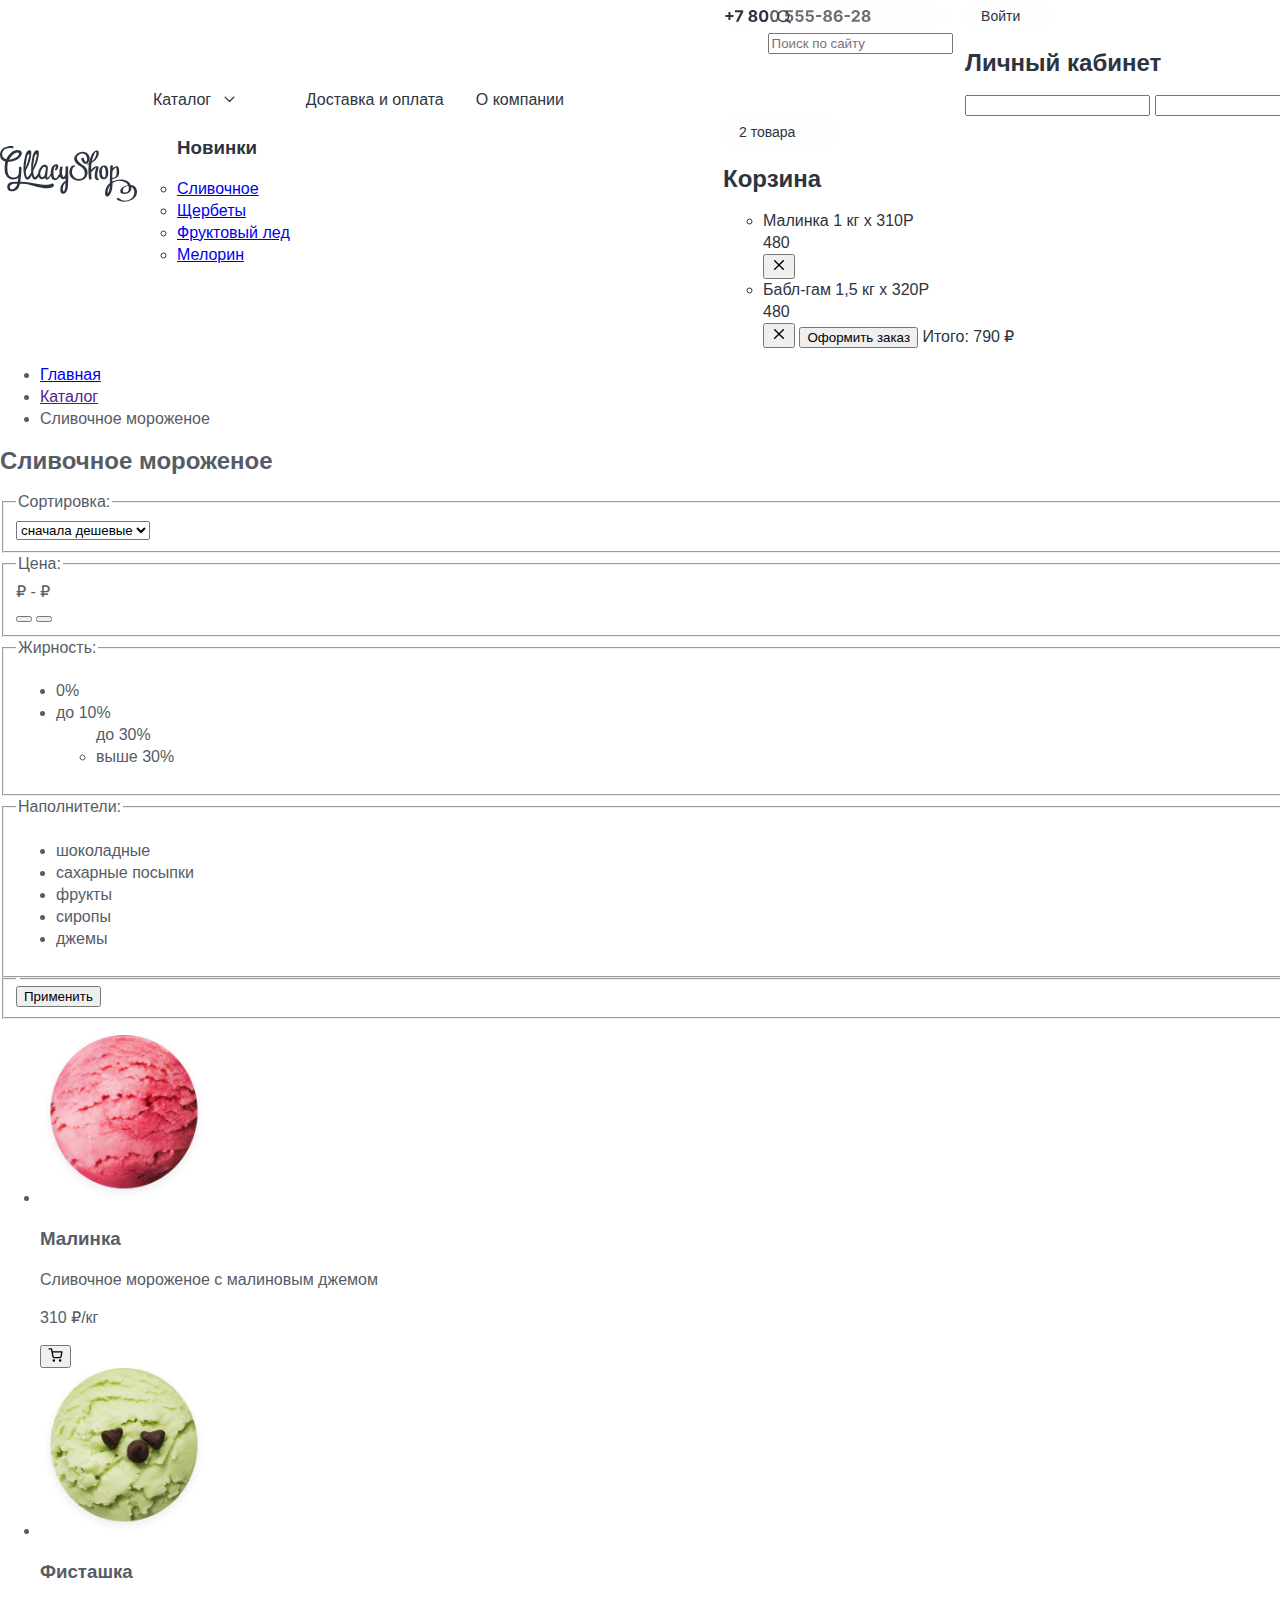
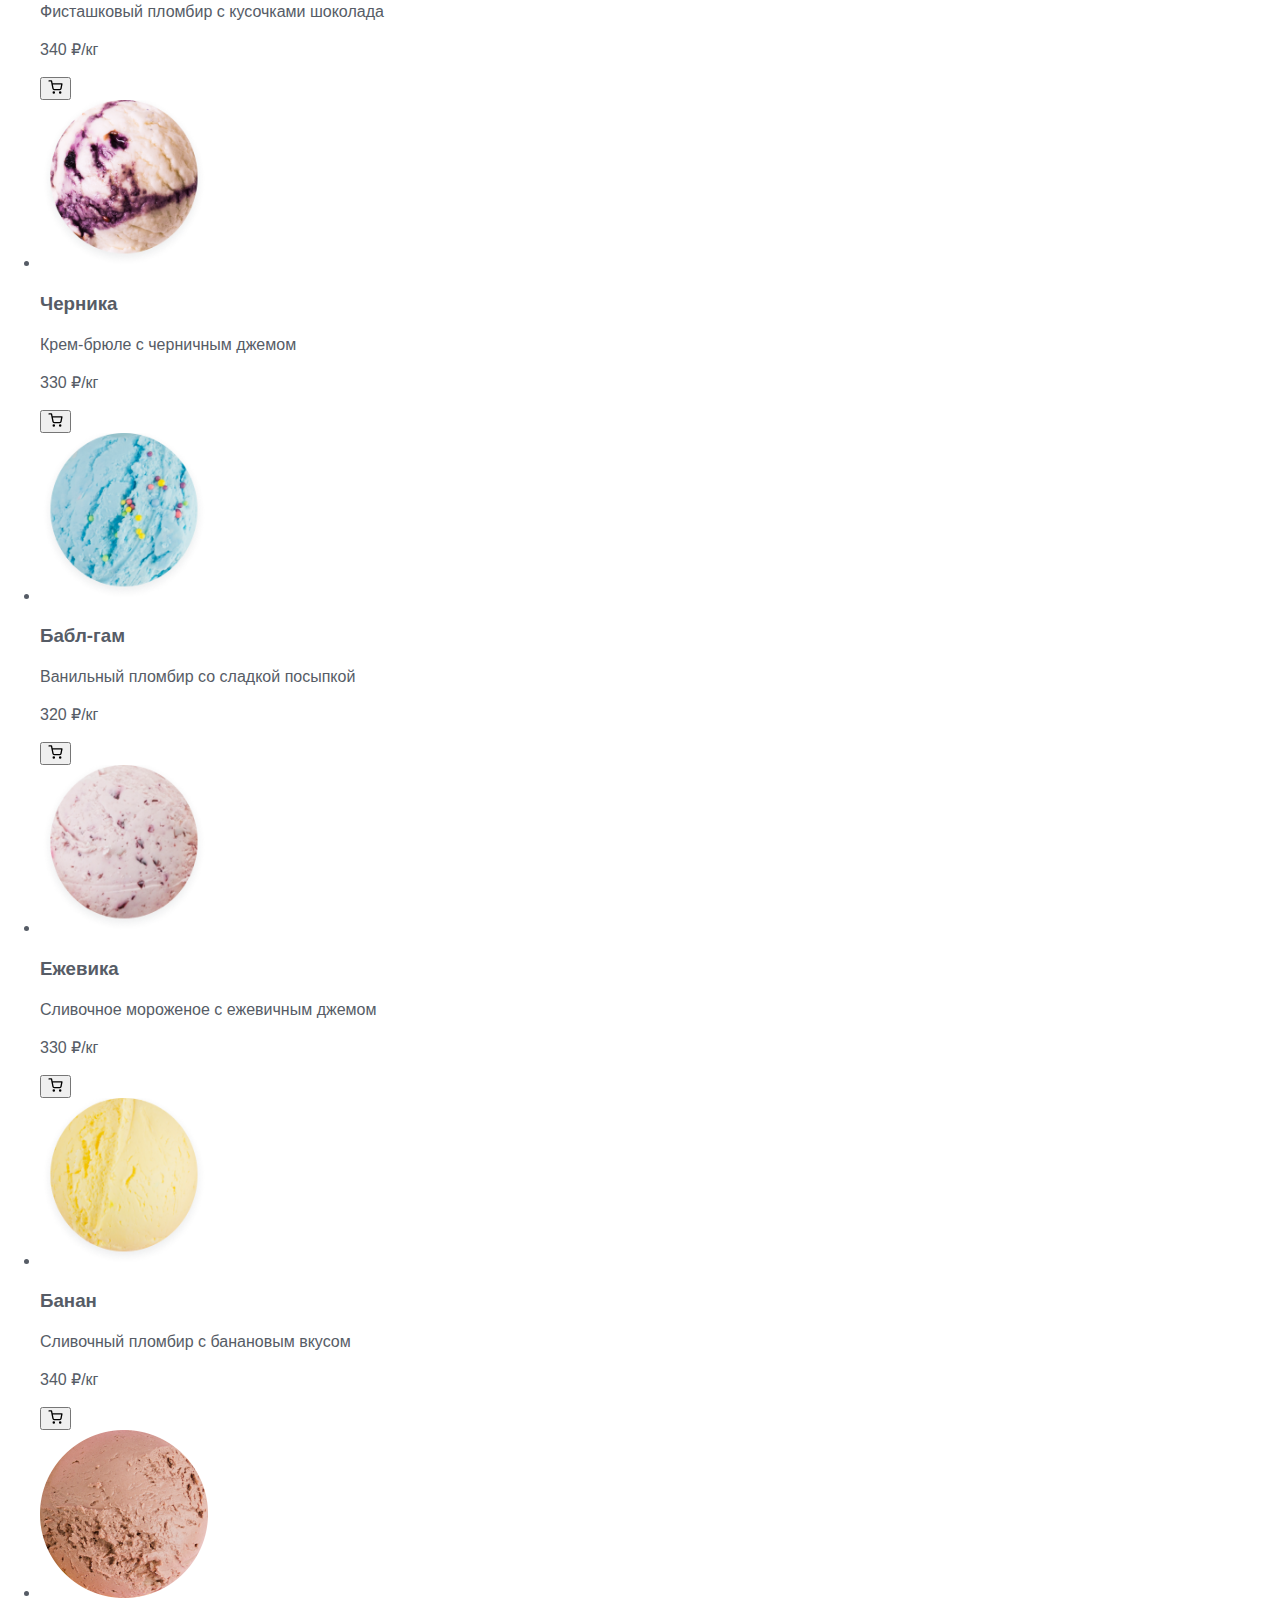
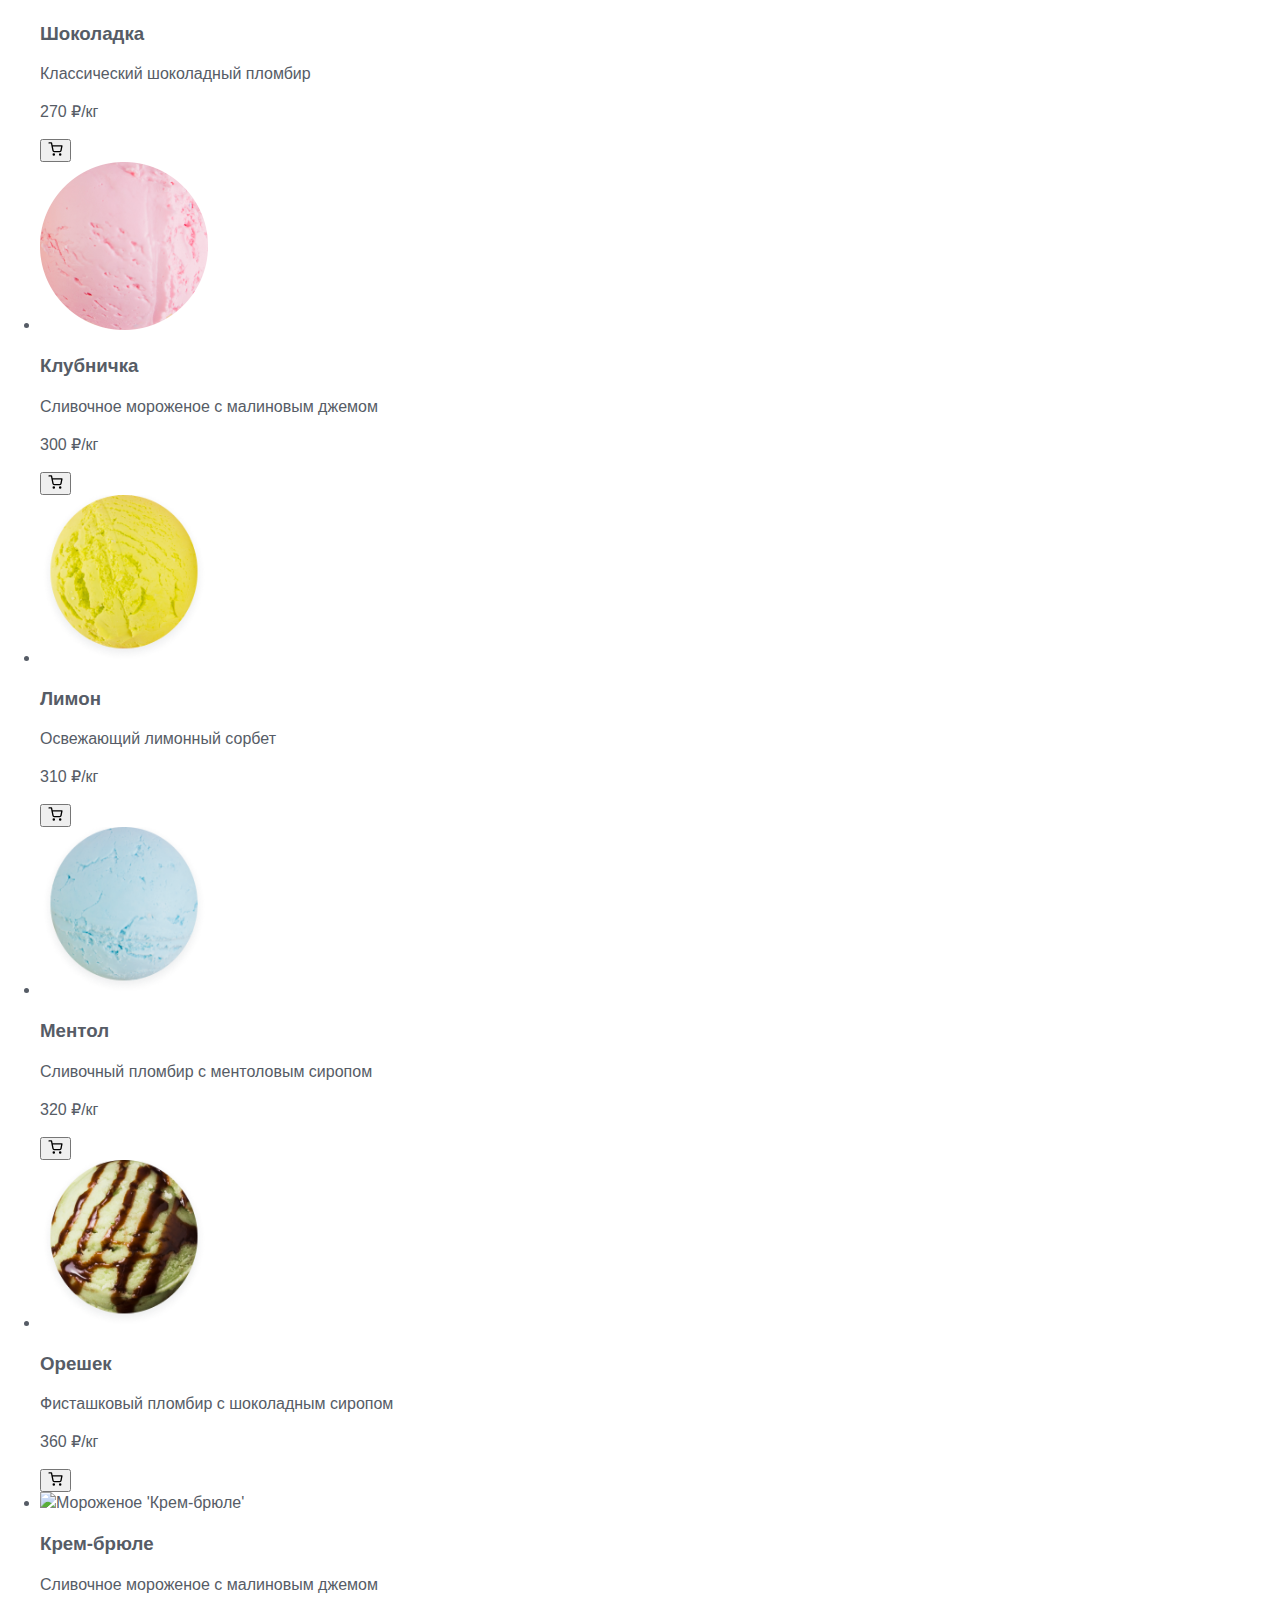
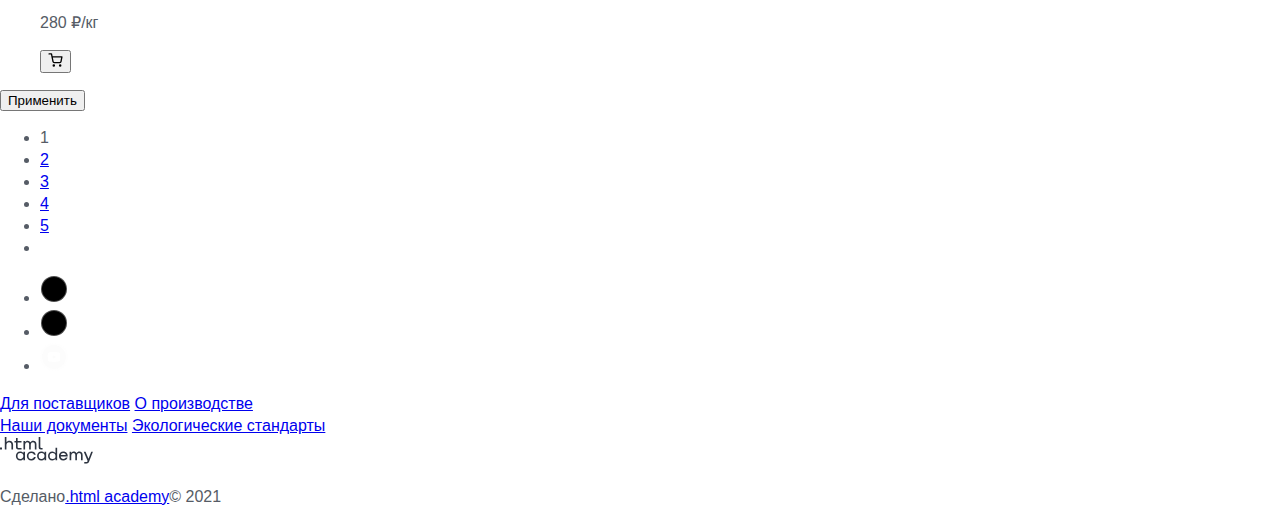
==== catalog.html @ 2a712d5e "добавил разметку" ====
<!DOCTYPE html>
<html lang="ru">
  <head>
    <meta charset="utf-8">
    <link rel="icon"  type="image/png"  sizes="32x32" href="images/favicon.png">
    <link rel="stylesheet" href="styles/styles.css">
    <title>HTML Academy: Глейси. Каталог</title>
  </head>
  <body>
    <!--start-header-->
    <div class="page-container">
      <header class="main-header">
        <a class="navigation-logo"  href="https://htmlacademy.ru">
            <img class="navigation-logotype" src="images/svg/logotype.svg" width="137"  height="56" alt="Логотип компании.">
                    </a>
                    <nav class="navigation">
                        <ul class="navigation-list">
                            <li class="navigation-item"><a class="navigation-link navigation-link-dropdown" href="catalog.html">Каталог</a>
                              <ul class="dropdown-list">
                              <h3 class="dropdown-title">Новинки</h3>
                              <li class="dropdown-item"><a class = "dropdown-first" href="#">Сливочное</a></li>
                              <li class="dropdown-item"><a class = "dropdown-second" href="#">Щербеты</a></li>
                              <li class="dropdown-item"><a class = "dropdown-third" href="#">Фруктовый лед</a></li>
                              <li class="dropdown-item"><a class = "dropdown-forth" href="#">Мелорин</a></li>
                              </ul>
                            </li>
                            <li class="navigation-item"><a class="navigation-link navigation-link-click" href="#">Доставка и оплата</a></li>
                            <li class="navigation-item"><a class="navigation-link navigation-link-click" href="#">О компании</a></li>
                        </ul>
                        <ul class=" navigation-list navigation-user">
                          <li class="navigation-item navigation-item-phone">
                            <a class="navigation-link navigation-link-search" href="#"><span class="visually-hidden">Телефон.</span><svg  class="phone-icon" aria-hidden="true" focusable="false" width="146" height="13" viewBox="0 0 146 13"  xmlns="http://www.w3.org/2000/svg"><path d="M3.42 10.09V2.04h2.03v8.05H3.42Zm-3-3.01V5.05h8.04v2.03H.41Zm10.39 4.78 4.82-9.55v-.08h-5.62v-2h8.17v2.03l-4.83 9.6H10.8Zm17.1.16c-.88 0-1.65-.14-2.34-.43a3.9 3.9 0 0 1-1.6-1.18 2.67 2.67 0 0 1-.57-1.68c0-.49.1-.93.33-1.34a3 3 0 0 1 2.2-1.54v-.08a2.6 2.6 0 0 1-2.1-2.58c0-.6.18-1.14.53-1.6.35-.48.83-.85 1.45-1.12.61-.27 1.32-.4 2.1-.4s1.48.13 2.1.4c.61.27 1.1.65 1.45 1.12.35.47.53 1 .53 1.6a2.6 2.6 0 0 1-2.09 2.58v.08c.47.08.9.25 1.27.52a2.97 2.97 0 0 1 1.26 2.36c0 .63-.2 1.19-.59 1.68-.39.5-.92.9-1.6 1.18-.68.29-1.46.43-2.33.43Zm0-1.81c.39 0 .73-.07 1.02-.21.3-.14.52-.34.68-.6.17-.24.25-.54.25-.87 0-.33-.08-.63-.25-.89-.17-.26-.4-.46-.7-.61-.29-.15-.62-.23-1-.23s-.71.08-1 .23a1.6 1.6 0 0 0-.95 1.5c0 .33.08.63.24.88.16.25.4.45.69.59.3.14.63.21 1.02.21Zm0-5.2c.32 0 .61-.06.87-.2a1.5 1.5 0 0 0 .81-1.36 1.46 1.46 0 0 0-.8-1.34c-.26-.13-.55-.2-.88-.2-.33 0-.62.07-.88.2-.25.13-.45.31-.6.54-.13.23-.2.5-.2.8 0 .3.07.58.21.81.15.24.35.42.6.55.25.14.54.2.87.2Zm10.8 7.1c-.98 0-1.82-.24-2.52-.72a4.55 4.55 0 0 1-1.62-2.07c-.38-.9-.56-2-.56-3.27s.19-2.35.56-3.24c.38-.9.92-1.58 1.62-2.04.7-.47 1.55-.7 2.52-.7s1.8.23 2.51.7c.7.47 1.25 1.15 1.63 2.04.37.9.56 1.97.56 3.24 0 1.28-.2 2.37-.57 3.27-.38.9-.91 1.6-1.61 2.08-.7.47-1.54.71-2.52.71Zm0-2.04c.67 0 1.2-.33 1.6-1a6 6 0 0 0 .59-3.02c0-.88-.1-1.62-.28-2.2a2.84 2.84 0 0 0-.76-1.33c-.32-.3-.7-.44-1.15-.44-.66 0-1.2.33-1.6 1-.39.66-.6 1.65-.6 2.97 0 .9.1 1.64.27 2.24.18.6.44 1.04.77 1.34.33.3.72.44 1.16.44Zm11.01 2.04c-.97 0-1.81-.24-2.52-.72a4.55 4.55 0 0 1-1.62-2.07c-.37-.9-.56-2-.55-3.27 0-1.27.18-2.35.56-3.24.38-.9.92-1.58 1.62-2.04.7-.47 1.54-.7 2.51-.7.98 0 1.81.23 2.52.7.7.47 1.24 1.15 1.62 2.04.38.9.57 1.97.56 3.24 0 1.28-.19 2.37-.56 3.27-.38.9-.92 1.6-1.62 2.08-.7.47-1.54.71-2.52.71Zm0-2.04c.67 0 1.2-.33 1.6-1a6 6 0 0 0 .6-3.02c0-.88-.1-1.62-.28-2.2a2.84 2.84 0 0 0-.76-1.33c-.33-.3-.71-.44-1.16-.44-.66 0-1.19.33-1.59 1-.4.66-.6 1.65-.6 2.97 0 .9.09 1.64.27 2.24.18.6.44 1.04.77 1.34.32.3.71.44 1.15.44Zm14.41 1.95a5 5 0 0 1-2.15-.45c-.62-.3-1.12-.7-1.49-1.22a3.14 3.14 0 0 1-.57-1.78h2.39c.02.45.21.81.56 1.1.36.28.78.42 1.26.42.39 0 .73-.09 1.02-.26.3-.17.54-.42.7-.72.17-.31.26-.67.26-1.07s-.09-.77-.26-1.08c-.17-.31-.41-.55-.71-.73-.3-.17-.65-.26-1.04-.26-.34 0-.68.07-1 .2a1.8 1.8 0 0 0-.74.58l-2.19-.4.55-6.13h7.12v2.01h-5.09l-.3 2.92h.07c.2-.29.51-.53.92-.72.42-.19.88-.28 1.39-.28A3.57 3.57 0 0 1 68.01 6c.31.57.47 1.23.47 1.98a3.85 3.85 0 0 1-2.07 3.52c-.66.34-1.42.52-2.28.52Zm10.31 0a5 5 0 0 1-2.14-.45c-.63-.3-1.13-.7-1.5-1.22a3.14 3.14 0 0 1-.57-1.78h2.39c.03.45.22.81.57 1.1.35.28.77.42 1.25.42.39 0 .73-.09 1.03-.26.3-.17.53-.42.7-.72.17-.31.25-.67.25-1.07s-.09-.77-.26-1.08c-.17-.31-.4-.55-.71-.73-.3-.17-.65-.26-1.04-.26-.34 0-.67.07-1 .2a1.8 1.8 0 0 0-.74.58l-2.19-.4.55-6.13h7.12v2.01h-5.09l-.3 2.92h.07c.2-.29.51-.53.93-.72.4-.19.87-.28 1.38-.28A3.57 3.57 0 0 1 78.32 6c.32.57.47 1.23.47 1.98a3.85 3.85 0 0 1-2.07 3.52c-.66.34-1.41.52-2.28.52Zm10.32 0a5 5 0 0 1-2.15-.45c-.63-.3-1.12-.7-1.5-1.22a3.14 3.14 0 0 1-.56-1.78h2.38c.03.45.22.81.57 1.1.35.28.77.42 1.26.42.38 0 .72-.09 1.02-.26.3-.17.53-.42.7-.72.17-.31.25-.67.25-1.07s-.08-.77-.26-1.08c-.17-.31-.4-.55-.7-.73-.31-.17-.66-.26-1.05-.26-.34 0-.67.07-1 .2a1.8 1.8 0 0 0-.74.58l-2.18-.4.55-6.13h7.11v2.01h-5.08l-.3 2.92h.06c.2-.29.52-.53.93-.72.41-.19.87-.28 1.38-.28A3.57 3.57 0 0 1 88.63 6c.32.57.48 1.23.47 1.98a3.85 3.85 0 0 1-2.07 3.52c-.65.34-1.41.52-2.27.52Zm11.52-6.94V7h-5.3V5.08h5.3Zm6.38 6.94c-.88 0-1.65-.14-2.34-.43a3.9 3.9 0 0 1-1.6-1.18 2.67 2.67 0 0 1-.57-1.68c0-.49.1-.93.33-1.34a3 3 0 0 1 2.2-1.54v-.08a2.6 2.6 0 0 1-2.1-2.58c0-.6.18-1.14.53-1.6.35-.48.83-.85 1.45-1.12.61-.27 1.31-.4 2.1-.4.78 0 1.48.13 2.1.4.61.27 1.1.65 1.45 1.12.35.47.53 1 .53 1.6a2.58 2.58 0 0 1-2.09 2.58v.08c.47.08.9.25 1.27.52a2.97 2.97 0 0 1 1.26 2.36c0 .63-.2 1.19-.59 1.68-.39.5-.92.9-1.6 1.18-.68.29-1.46.43-2.33.43Zm0-1.81c.39 0 .73-.07 1.02-.21.3-.14.52-.34.68-.6.17-.24.25-.54.25-.87 0-.33-.08-.63-.25-.89-.17-.26-.4-.46-.7-.61-.29-.15-.62-.23-1-.23s-.71.08-1 .23a1.6 1.6 0 0 0-.95 1.5c0 .33.08.63.24.88.16.25.4.45.69.59.3.14.63.21 1.02.21Zm0-5.2c.33 0 .62-.06.87-.2a1.5 1.5 0 0 0 .81-1.36 1.45 1.45 0 0 0-.8-1.34c-.26-.13-.55-.2-.88-.2-.33 0-.62.07-.88.2-.25.13-.45.31-.6.54-.13.23-.2.5-.2.8 0 .3.07.58.21.81.15.24.35.42.6.55.25.14.54.2.87.2Zm10.7 7c-.6 0-1.17-.1-1.73-.3a3.94 3.94 0 0 1-1.49-.95 4.65 4.65 0 0 1-1.05-1.77 8.27 8.27 0 0 1-.38-2.69c0-.98.12-1.85.34-2.62.22-.77.54-1.43.95-1.96a4.18 4.18 0 0 1 3.45-1.66c.77 0 1.46.15 2.05.46a3.79 3.79 0 0 1 2.1 2.95h-2.43c-.1-.4-.3-.72-.6-.95a1.8 1.8 0 0 0-1.12-.35 1.9 1.9 0 0 0-1.73.99 5.34 5.34 0 0 0-.6 2.69h.08c.18-.35.41-.64.7-.88.3-.25.65-.44 1.02-.57.39-.13.8-.2 1.22-.2a3.48 3.48 0 0 1 3.1 1.82c.32.57.47 1.21.47 1.94a4 4 0 0 1-.55 2.1c-.36.62-.87 1.1-1.52 1.45-.66.34-1.41.51-2.28.5Zm0-1.92a1.92 1.92 0 0 0 1.71-1.02c.17-.3.26-.66.26-1.04 0-.39-.09-.73-.26-1.04a1.91 1.91 0 0 0-1.7-1 1.95 1.95 0 0 0-1.84 1.25 2.1 2.1 0 0 0 .1 1.82 1.89 1.89 0 0 0 1.72 1.02Zm11.56-5.01V7h-5.3V5.08h5.3Zm1.71 6.78v-1.77l4.14-3.84c.35-.34.65-.65.89-.92s.43-.54.55-.8c.13-.27.19-.55.19-.86 0-.34-.08-.63-.24-.88a1.53 1.53 0 0 0-.63-.57 2 2 0 0 0-.92-.2c-.35 0-.66.06-.93.2-.26.15-.47.36-.61.63a2 2 0 0 0-.22.96h-2.33a3.46 3.46 0 0 1 1.97-3.28c.61-.31 1.33-.47 2.14-.47a5 5 0 0 1 2.18.45c.62.29 1.1.7 1.45 1.21a3.41 3.41 0 0 1 .25 3.09c-.17.42-.47.9-.91 1.42-.44.52-1.06 1.14-1.86 1.87l-1.7 1.67v.08h4.89v2h-8.3Zm14.42.16c-.88 0-1.65-.14-2.34-.43a3.9 3.9 0 0 1-1.6-1.18 2.68 2.68 0 0 1-.57-1.68c0-.49.1-.93.33-1.34a3 3 0 0 1 2.2-1.54v-.08a2.6 2.6 0 0 1-2.1-2.58c0-.6.18-1.14.53-1.6.35-.48.83-.85 1.45-1.12.62-.27 1.32-.4 2.1-.4s1.48.13 2.1.4c.61.27 1.1.65 1.45 1.12.35.47.53 1 .53 1.6a2.6 2.6 0 0 1-2.09 2.58v.08c.47.08.9.25 1.27.52a2.96 2.96 0 0 1 1.26 2.36c0 .63-.2 1.19-.59 1.68-.38.5-.92.9-1.6 1.18-.68.29-1.45.43-2.33.43Zm0-1.81c.39 0 .73-.07 1.02-.21.3-.14.52-.34.68-.6.17-.24.25-.54.25-.87 0-.33-.08-.63-.25-.89-.17-.26-.4-.46-.7-.61-.29-.15-.62-.23-1-.23s-.71.08-1 .23a1.61 1.61 0 0 0-.95 1.5c0 .33.08.63.24.88.16.25.4.45.69.59.3.14.63.21 1.02.21Zm0-5.2c.32 0 .61-.06.87-.2a1.5 1.5 0 0 0 .81-1.36 1.45 1.45 0 0 0-.8-1.34c-.25-.13-.55-.2-.88-.2-.33 0-.62.07-.88.2-.25.13-.45.31-.6.54-.13.23-.2.5-.2.8 0 .3.07.58.21.81.15.24.35.42.6.55.25.14.54.2.87.2Z"/></a>
                        </li>
                            <li class="navigation-item navigation-item-search">
                                <a class="navigation-link navigation-link-search" href="#"><span class="visually-hidden">Поиск.</span><svg  class="search-icon" aria-hidden="true" focusable="false" width="16" height="17" viewBox="0 0 16 17"  xmlns="http://www.w3.org/2000/svg"><path fill-rule="evenodd" clip-rule="evenodd" d="M2.66 8.19a4.67 4.67 0 1 1 9.34 0 4.67 4.67 0 0 1-9.34 0Zm8.42 4.69a6 6 0 1 1 .94-.94l2.45 2.44a.67.67 0 1 1-.94.95l-2.45-2.45Z" fill="#2D3440"/></a>
                                  <form  class="search-form" action="" method="post">
                                  <input  class="search-input" type="search" name="search" placeholder="Поиск по сайту" required>
                                </form>
                            </li>
                            <li class= "navigation-item navigation-item-autorisation">
                                <button class="navigation-link navigation-link-autorisation" type="button">Войти</button>
                                  <div class="autorisation-container autorisation-container-close">
                                    <div class="autorisation">
                                      <h2 class="autorisation-title">Личный кабинет</h2>
                                        <form  class="autorisation-form" action="" method="post">
                                          <input class="e-mail-input" type="text" name="e-mail" required>
                                          <input class="password-input" type="password" name="password" required>
                                          <button class="button button-enter" type="button"></button>
                                          <div class="link-wrapper">
                                          <a  class="forgot-password" href=""></a>
                                          <a  class="registration" href=""></a>
                                        </div>
                                        </form>
                                    </div>
                                  </div>
                            </li>
                            <li class= "navigation-item navigation-item-favourite">
                              <button class="navigation-link navigation-link-favourite" type="button">2   товара</button>
                              <div class="favourite-container favourite-container-close">
                                <h2 class="autorisation-title">Корзина</h2>
                                <ul class="favourite-product-list">
                                <li class="favourite-product-item">
                                  <div class="favourite-product-picture"></div>
                                  <div class="favourite-product-title">
                                    <span class="first-product-title">Малинка</span>
                                        <span class="first-product-price">1 кг x 310Р</span>
                                  </div>
                                  <div class="final-price">480</div>
                                  <button class="modal-close-button">
                                    <span class="visually-hidden">Закрыть.</span><svg class="favourite-product-close"  aria-hidden="true" focusable="false"width="16" height="16" viewBox="0 0 16 16"  xmlns="http://www.w3.org/2000/svg"><path fill-rule="evenodd" clip-rule="evenodd" d="M12.8 4.14a.67.67 0 1 0-.94-.94L8 7.06 4.14 3.2a.67.67 0 1 0-.94.94L7.06 8 3.2 11.86a.67.67 0 1 0 .94.94L8 8.94l3.86 3.86a.67.67 0 1 0 .94-.94L8.94 8l3.86-3.86Z"/></svg>
                                </button>
                              </li>
                                <li class="favourite-product-item">
                                  <div class="favourite-product-picture"></div>
                                  <div class="favourite-product-title">
                                    <span class="first-product-title">Бабл-гам</span>
                                    <span class="first-product-price">1,5 кг x 320Р</span>
                                      </div>
                                    <div class="final-price">480</div>
                                  <button class="modal-close-button" type="button">
                                    <span class="visually-hidden">Закрыть.</span><svg class="favourite-product-close"  aria-hidden="true" focusable="false"  width="16" height="16" viewBox="0 0 16 16"  xmlns="http://www.w3.org/2000/svg"><path fill-rule="evenodd" clip-rule="evenodd" d="M12.8 4.14a.67.67 0 1 0-.94-.94L8 7.06 4.14 3.2a.67.67 0 1 0-.94.94L7.06 8 3.2 11.86a.67.67 0 1 0 .94.94L8 8.94l3.86 3.86a.67.67 0 1 0 .94-.94L8.94 8l3.86-3.86Z"/></svg>
                                </button>
                                <button class="favourite-ordering" type="button">Оформить заказ</button>
                                  <span class ="favourite-total-price">Итого: 790 ₽</span>
                                </li>
                                </ul>
                            </li>
                        </ul>
                    </nav>
                </header>
                <main class="inner-page">
                    <section class="breadcrumbs">
                      <ul class="breadcrumbs-list">
                        <li class="breadcrumbs-item"><a class="main-page-link" href="index.html">Главная</a>
                        </li>
                        <li class="breadcrumbs-item"><a class="main-page-link" href="">Каталог</a>
                        </li>
                        <li class="breadcrumbs-item"><span class="breadcrumbs-current-page" > Сливочное мороженое</span>
                        </li>
                    </ul>
                        <h2 class="breadcrumbs-title">Сливочное мороженое</h2>
                    </section>
                    <section class="filter">
                    <h2 class="visually-hidden">Фильтр. </h2>
                    <form class="catalog-filter" action="https://echo.htmlacademy.ru" method="post">
                      <fieldset class="catalog-sorting-group">
                          <legend class="catalog-sorting-title">Сортировка:</legend>
                            <select  class="price-view"  name="price-view"   aria-label="Сортировка.">
                                <option value="cheap" selected>сначала дешевые</option>
                                <option value="expensive">сначала дорогие</option>
                                <option value="popular">по популярности</option>
                            </select>
                        </fieldset>

                        <fieldset class="catalog-sorting-group">
                          <legend class="catalog-sorting-title">Цена:</legend>
                          <label class="catalog-sorting-label"><span class="range-input"><input  class="visually-hidden" type="number" value="от" name="min-price" value = "100"></span> ₽ -</label>
                          <label class="catalog-sorting-label"><span class="range-input"><input  class="visually-hidden" type="number" value="от" name="max-price" value="500"></span>₽</label>
                          <div class="range-scale">
                                        <div class="range-bar" style="left:8px; width: 206.5px">
                                            <button class="range-toggle toggle-min" type="button"><span class="visually-hidden">Изменить минимальную цену.</span></button>
                                            <button class="range-toggle toggle-max"  type="button"><span class="visually-hidden">Изменить максимальную цену.</span></button>
                                        </div>
                          </div>
                        </fieldset>
                                        <fieldset class="catalog-sorting-group">
                                          <legend class="catalog-sorting-title">Жирность:</legend>
                                          <ul class="catalog-sorting-list">
                                              <li class="catalog-sorting-item">
                                                  <label class="label-radio">
                                                      <input class="visually-hidden control-input" type="radio" name="fat-content"  value="0%" required>
                                                      <span class="control-mark control-mark-radio"></span>
                                                      <span class="control-label">0%</span>
                                                  </label>
                                              </li>
                                              <li class="catalog-sorting-item">
                                                  <label class="label-radio">
                                                      <input class="visually-hidden control-input" type="radio" name="fat-content" value="до 10%"   checked>
                                                      <span class="control-mark control-mark-radio"></span>
                                                      <span class="control-label">до 10%</span>
                                                  </label>
                                              </li>
                                              <ul class="catalog-sorting-item">
                                                  <label class="label-radio">
                                                      <input class="visually-hidden control-input" type="radio" name="fat-content" value="до 30%">
                                                      <span class="control-mark control-mark-radio"></span>
                                                      <span class="control-label">до 30%</span>
                                                  </label>
                                                <li class="catalog-sorting-item">
                                                    <label class="label-radio">
                                                        <input class="visually-hidden control-input" type="radio" name="fat-content" value="выше 30%">
                                                        <span class="control-mark control-mark-radio"></span>
                                                        <span class="control-label">выше 30%</span>
                                                    </label>
                                                </li>
                                              </ul>
                                          </fieldset>
                                          <fieldset class="catalog-sorting-group">
                                        <legend class="catalog-filter-title">Наполнители:</legend>
                                        <ul class="catalog-sorting-list">
                                    <li class="catalog-sorting-item">
                                        <label class="label-checkbox">
                                            <input class="visually-hidden control-input"  type="checkbox" name="chocolate" required checked>
                                            <span class="control-mark"></span>
                                            <span class="control-label">шоколадные</span>
                                        </label>
                                    </li>
                                    <li class="catalog-sorting-item">
                                        <label class="label-checkbox">
                                            <input class="visually-hidden control-input" type="checkbox" name="sugar" required checked>
                                            <span class="control-mark"></span>
                                            <span class="control-label">сахарные посыпки</span>
                                        </label>
                                    </li>
                                    <li class="catalog-sorting-item">
                                        <label class="label-checkbox">
                                            <input class="visually-hidden control-input" type="checkbox" name="fruit" required>
                                            <span class="control-mark"></span>
                                            <span class="control-label">фрукты</span>
                                        </label>
                                        <li class="catalog-sorting-item">
                                          <label class="label-checkbox">
                                              <input class="visually-hidden control-input" type="checkbox" name="syrup" required>
                                              <span class="control-mark"></span>
                                              <span class="control-label">сиропы</span>
                                          </label>
                                          <li class="catalog-sorting-item">
                                            <label class="label-checkbox">
                                                <input class="visually-hidden control-input" type="checkbox" name="jam" required>
                                                <span class="control-mark"></span>
                                                <span class="control-label">джемы</span>
                                            </label>
                                    </li>
                                </ul>
                            </fieldset>
                            <fieldset class= "sorting-button">
                                <legend class="filter-button-title"><span class="visually-hidden"> Применить:</span></legend>
                                <button class="apply" type="submit" name="apply">Применить</button>
                            </fieldset>
                        </form>
                    </section>
                    <section class="catalog-products">
                      <h2 class="visually-hidden">Товары.</h2>
                    <ul class="catalog-products-list">
                        <li class="catalog-products-item" ><img class="product-picture1" src="images/product-picture1.png" width="168" height="168" alt="Мороженое 'Малинка.'" >
                          <h3 class="product-title">Малинка</h3>
                          <p class="product-description">Сливочное мороженое с малиновым джемом</p>
                          <p class="product-price">310 ₽/кг</p>
                          <button class="product-button" type="button"><span class="visually-hidden">Корзина покупок.</span><svg class="product-basket" aria-hidden="true" focusable="false" width="15" height="14" viewBox="0 0 15 14"  xmlns="http://www.w3.org/2000/svg"><path fill-rule="evenodd" clip-rule="evenodd" d="M1.17.25a.67.67 0 1 0 0 1.33h1.77l.47 2.34v.05l.97 4.84a1.83 1.83 0 0 0 1.82 1.46h5.62a1.83 1.83 0 0 0 1.82-1.46V8.8l.93-4.86a.67.67 0 0 0-.66-.8h-9.3L4.14.8a.67.67 0 0 0-.66-.54H1.17Zm4.52 8.3-.81-4.07h8.23l-.78 4.07a.5.5 0 0 1-.49.4H6.18a.5.5 0 0 1-.49-.4ZM4.56 12.5a1.25 1.25 0 1 1 2.49 0 1.25 1.25 0 0 1-2.5 0Zm6.37 0a1.25 1.25 0 1 1 2.5 0 1.25 1.25 0 0 1-2.5 0Z" /></svg></button>
                                  </li>
                        <li class="catalog-products-item"><img class="product-picture2" src="images/product-picture2.png" width="168" height="168" alt="Мороженое 'Фисташка.'">
                          <h3 class="product-title">Фисташка</h3>
                          <p class="product-description">Фисташковый пломбир с кусочками шоколада</p>
                          <p class="product-price">340 ₽/кг</p>
                          <button class="product-button" type="button"><span class="visually-hidden">Корзина покупок.</span><svg class="product-basket" aria-hidden="true" focusable="false" width="15" height="14" viewBox="0 0 15 14"  xmlns="http://www.w3.org/2000/svg"><path fill-rule="evenodd" clip-rule="evenodd" d="M1.17.25a.67.67 0 1 0 0 1.33h1.77l.47 2.34v.05l.97 4.84a1.83 1.83 0 0 0 1.82 1.46h5.62a1.83 1.83 0 0 0 1.82-1.46V8.8l.93-4.86a.67.67 0 0 0-.66-.8h-9.3L4.14.8a.67.67 0 0 0-.66-.54H1.17Zm4.52 8.3-.81-4.07h8.23l-.78 4.07a.5.5 0 0 1-.49.4H6.18a.5.5 0 0 1-.49-.4ZM4.56 12.5a1.25 1.25 0 1 1 2.49 0 1.25 1.25 0 0 1-2.5 0Zm6.37 0a1.25 1.25 0 1 1 2.5 0 1.25 1.25 0 0 1-2.5 0Z" /></svg></button>
                                  </li>
                        <li class="catalog-products-item"><img   class="product-picture3" src="images/product-picture3.png" width="168" height="168" alt="Мороженое 'Черника.'">
                          <h3 class="product-title">Черника</h3>
                          <p class="product-description">Крем-брюле
                            с черничным джемом</p>
                          <p class="product-price">330 ₽/кг</p>
                          <button class="product-button" type="button"><span class="visually-hidden">Корзина покупок.</span><svg class="product-basket" aria-hidden="true" focusable="false" width="15" height="14" viewBox="0 0 15 14"  xmlns="http://www.w3.org/2000/svg"><path fill-rule="evenodd" clip-rule="evenodd" d="M1.17.25a.67.67 0 1 0 0 1.33h1.77l.47 2.34v.05l.97 4.84a1.83 1.83 0 0 0 1.82 1.46h5.62a1.83 1.83 0 0 0 1.82-1.46V8.8l.93-4.86a.67.67 0 0 0-.66-.8h-9.3L4.14.8a.67.67 0 0 0-.66-.54H1.17Zm4.52 8.3-.81-4.07h8.23l-.78 4.07a.5.5 0 0 1-.49.4H6.18a.5.5 0 0 1-.49-.4ZM4.56 12.5a1.25 1.25 0 1 1 2.49 0 1.25 1.25 0 0 1-2.5 0Zm6.37 0a1.25 1.25 0 1 1 2.5 0 1.25 1.25 0 0 1-2.5 0Z" /></svg></button>
                                  </li>
                        <li class="catalog-products-item"><img class="product-picture4" src="images/product-picture4.png" width="168" height="168" alt="Мороженое 'Бабл-гам.'" >
                          <h3 class="product-title">Бабл-гам</h3>
                          <p class="product-description">Ванильный пломбир
                            со сладкой посыпкой</p>
                          <p class="product-price">320 ₽/кг</p>
                          <button class="product-button" type="button"><span class="visually-hidden">Корзина покупок.</span><svg class="product-basket" aria-hidden="true" focusable="false" width="15" height="14" viewBox="0 0 15 14"  xmlns="http://www.w3.org/2000/svg"><path fill-rule="evenodd" clip-rule="evenodd" d="M1.17.25a.67.67 0 1 0 0 1.33h1.77l.47 2.34v.05l.97 4.84a1.83 1.83 0 0 0 1.82 1.46h5.62a1.83 1.83 0 0 0 1.82-1.46V8.8l.93-4.86a.67.67 0 0 0-.66-.8h-9.3L4.14.8a.67.67 0 0 0-.66-.54H1.17Zm4.52 8.3-.81-4.07h8.23l-.78 4.07a.5.5 0 0 1-.49.4H6.18a.5.5 0 0 1-.49-.4ZM4.56 12.5a1.25 1.25 0 1 1 2.49 0 1.25 1.25 0 0 1-2.5 0Zm6.37 0a1.25 1.25 0 1 1 2.5 0 1.25 1.25 0 0 1-2.5 0Z" /></svg></button>
                              </li>
                              <li class="catalog-products-item"><img class="product-picture5" src="images/product-picture5.png" width="168" height="168" alt="Мороженое 'Ежевика'" >
                                <h3 class="product-title">Ежевика</h3>
                                <p class="product-description">Сливочное мороженое с ежевичным джемом</p>
                                <p class="product-price">330 ₽/кг</p>
                                <button class="product-button" type="button"><span class="visually-hidden">Корзина покупок.</span><svg class="product-basket" aria-hidden="true" focusable="false" width="15" height="14" viewBox="0 0 15 14"  xmlns="http://www.w3.org/2000/svg"><path fill-rule="evenodd" clip-rule="evenodd" d="M1.17.25a.67.67 0 1 0 0 1.33h1.77l.47 2.34v.05l.97 4.84a1.83 1.83 0 0 0 1.82 1.46h5.62a1.83 1.83 0 0 0 1.82-1.46V8.8l.93-4.86a.67.67 0 0 0-.66-.8h-9.3L4.14.8a.67.67 0 0 0-.66-.54H1.17Zm4.52 8.3-.81-4.07h8.23l-.78 4.07a.5.5 0 0 1-.49.4H6.18a.5.5 0 0 1-.49-.4ZM4.56 12.5a1.25 1.25 0 1 1 2.49 0 1.25 1.25 0 0 1-2.5 0Zm6.37 0a1.25 1.25 0 1 1 2.5 0 1.25 1.25 0 0 1-2.5 0Z" /></svg></button>
                                    </li>
                          <li class="catalog-products-item"><img class="product-picture6" src="images/product-picture6.png" width="168" height="168" alt="Мороженое 'Банан'" >
                                      <h3 class="product-title">Банан</h3>
                                      <p class="product-description">Сливочный пломбир
                                        с банановым вкусом</p>
                                      <p class="product-price">340 ₽/кг</p>
                                      <button class="product-button" type="button"><span class="visually-hidden">Корзина покупок.</span><svg class="product-basket" aria-hidden="true" focusable="false" width="15" height="14" viewBox="0 0 15 14"  xmlns="http://www.w3.org/2000/svg"><path fill-rule="evenodd" clip-rule="evenodd" d="M1.17.25a.67.67 0 1 0 0 1.33h1.77l.47 2.34v.05l.97 4.84a1.83 1.83 0 0 0 1.82 1.46h5.62a1.83 1.83 0 0 0 1.82-1.46V8.8l.93-4.86a.67.67 0 0 0-.66-.8h-9.3L4.14.8a.67.67 0 0 0-.66-.54H1.17Zm4.52 8.3-.81-4.07h8.23l-.78 4.07a.5.5 0 0 1-.49.4H6.18a.5.5 0 0 1-.49-.4ZM4.56 12.5a1.25 1.25 0 1 1 2.49 0 1.25 1.25 0 0 1-2.5 0Zm6.37 0a1.25 1.25 0 1 1 2.5 0 1.25 1.25 0 0 1-2.5 0Z" /></svg></button>
                                          </li>
                                                <li class="catalog-products-item"><img class="product-picture7" src="images/product-picture7.png" width="168" height="168" alt="Мороженое 'Шоколадка'" >
                                                  <h3 class="product-title">Шоколадка</h3>
                                                  <p class="product-description">Классический шоколадный пломбир</p>
                                                  <p class="product-price">270 ₽/кг</p>
                                                  <button class="product-button" type="button"><span class="visually-hidden">Корзина покупок.</span><svg class="product-basket" aria-hidden="true" focusable="false" width="15" height="14" viewBox="0 0 15 14"  xmlns="http://www.w3.org/2000/svg"><path fill-rule="evenodd" clip-rule="evenodd" d="M1.17.25a.67.67 0 1 0 0 1.33h1.77l.47 2.34v.05l.97 4.84a1.83 1.83 0 0 0 1.82 1.46h5.62a1.83 1.83 0 0 0 1.82-1.46V8.8l.93-4.86a.67.67 0 0 0-.66-.8h-9.3L4.14.8a.67.67 0 0 0-.66-.54H1.17Zm4.52 8.3-.81-4.07h8.23l-.78 4.07a.5.5 0 0 1-.49.4H6.18a.5.5 0 0 1-.49-.4ZM4.56 12.5a1.25 1.25 0 1 1 2.49 0 1.25 1.25 0 0 1-2.5 0Zm6.37 0a1.25 1.25 0 1 1 2.5 0 1.25 1.25 0 0 1-2.5 0Z" /></svg></button>
                                                      </li>
                                                      <li class="catalog-products-item"><img class="product-picture8" src="images/product-picture8.png" width="168" height="168" alt="Мороженое 'Клубничка'" >
                                                        <h3 class="product-title">Клубничка</h3>
                                                        <p class="product-description">Сливочное мороженое с малиновым джемом</p>
                                                        <p class="product-price">300 ₽/кг</p>
                                                        <button class="product-button" type="button"><span class="visually-hidden">Корзина покупок.</span><svg class="product-basket" aria-hidden="true" focusable="false" width="15" height="14" viewBox="0 0 15 14"  xmlns="http://www.w3.org/2000/svg"><path fill-rule="evenodd" clip-rule="evenodd" d="M1.17.25a.67.67 0 1 0 0 1.33h1.77l.47 2.34v.05l.97 4.84a1.83 1.83 0 0 0 1.82 1.46h5.62a1.83 1.83 0 0 0 1.82-1.46V8.8l.93-4.86a.67.67 0 0 0-.66-.8h-9.3L4.14.8a.67.67 0 0 0-.66-.54H1.17Zm4.52 8.3-.81-4.07h8.23l-.78 4.07a.5.5 0 0 1-.49.4H6.18a.5.5 0 0 1-.49-.4ZM4.56 12.5a1.25 1.25 0 1 1 2.49 0 1.25 1.25 0 0 1-2.5 0Zm6.37 0a1.25 1.25 0 1 1 2.5 0 1.25 1.25 0 0 1-2.5 0Z" /></svg></button>
                                                            </li>
            <li class="catalog-products-item"><img class="product-picture9" src="images/product-picture9.png" width="168" height="168" alt="Мороженое 'Лимон'" >
                                                              <h3 class="product-title">Лимон</h3>
                                                              <p class="product-description">Освежающий лимонный сорбет</p>
                                                              <p class="product-price">310 ₽/кг</p>
                                                              <button class="product-button" type="button"><span class="visually-hidden">Корзина покупок.</span><svg class="product-basket" aria-hidden="true" focusable="false" width="15" height="14" viewBox="0 0 15 14"  xmlns="http://www.w3.org/2000/svg"><path fill-rule="evenodd" clip-rule="evenodd" d="M1.17.25a.67.67 0 1 0 0 1.33h1.77l.47 2.34v.05l.97 4.84a1.83 1.83 0 0 0 1.82 1.46h5.62a1.83 1.83 0 0 0 1.82-1.46V8.8l.93-4.86a.67.67 0 0 0-.66-.8h-9.3L4.14.8a.67.67 0 0 0-.66-.54H1.17Zm4.52 8.3-.81-4.07h8.23l-.78 4.07a.5.5 0 0 1-.49.4H6.18a.5.5 0 0 1-.49-.4ZM4.56 12.5a1.25 1.25 0 1 1 2.49 0 1.25 1.25 0 0 1-2.5 0Zm6.37 0a1.25 1.25 0 1 1 2.5 0 1.25 1.25 0 0 1-2.5 0Z" /></svg></button>
                                                                  </li>

                                                                  <li class="catalog-products-item"><img class="product-picture10" src="images/product-picture10.png" width="168" height="168" alt="Мороженое 'Ментол'" >
                                                                    <h3 class="product-title">Ментол</h3>
                                                                    <p class="product-description">Сливочный пломбир
                                                                      с ментоловым сиропом</p>
                                                                    <p class="product-price">320 ₽/кг</p>
                                                                    <button class="product-button" type="button"><span class="visually-hidden">Корзина покупок.</span><svg class="product-basket" aria-hidden="true" focusable="false" width="15" height="14" viewBox="0 0 15 14"  xmlns="http://www.w3.org/2000/svg"><path fill-rule="evenodd" clip-rule="evenodd" d="M1.17.25a.67.67 0 1 0 0 1.33h1.77l.47 2.34v.05l.97 4.84a1.83 1.83 0 0 0 1.82 1.46h5.62a1.83 1.83 0 0 0 1.82-1.46V8.8l.93-4.86a.67.67 0 0 0-.66-.8h-9.3L4.14.8a.67.67 0 0 0-.66-.54H1.17Zm4.52 8.3-.81-4.07h8.23l-.78 4.07a.5.5 0 0 1-.49.4H6.18a.5.5 0 0 1-.49-.4ZM4.56 12.5a1.25 1.25 0 1 1 2.49 0 1.25 1.25 0 0 1-2.5 0Zm6.37 0a1.25 1.25 0 1 1 2.5 0 1.25 1.25 0 0 1-2.5 0Z" /></svg></button>
                                                                        </li>

                                                                              <li class="catalog-products-item"><img class="product-picture11" src="images/product-picture11.png" width="168" height="168" alt="Мороженое 'Орешек'" >
                                                                                <h3 class="product-title">Орешек</h3>
                                                                                <p class="product-description">Фисташковый пломбир с шоколадным сиропом</p>
                                                                                <p class="product-price">360 ₽/кг</p>
                                                                                <button class="product-button" type="button"><span class="visually-hidden">Корзина покупок.</span><svg class="product-basket" aria-hidden="true" focusable="false" width="15" height="14" viewBox="0 0 15 14"  xmlns="http://www.w3.org/2000/svg"><path fill-rule="evenodd" clip-rule="evenodd" d="M1.17.25a.67.67 0 1 0 0 1.33h1.77l.47 2.34v.05l.97 4.84a1.83 1.83 0 0 0 1.82 1.46h5.62a1.83 1.83 0 0 0 1.82-1.46V8.8l.93-4.86a.67.67 0 0 0-.66-.8h-9.3L4.14.8a.67.67 0 0 0-.66-.54H1.17Zm4.52 8.3-.81-4.07h8.23l-.78 4.07a.5.5 0 0 1-.49.4H6.18a.5.5 0 0 1-.49-.4ZM4.56 12.5a1.25 1.25 0 1 1 2.49 0 1.25 1.25 0 0 1-2.5 0Zm6.37 0a1.25 1.25 0 1 1 2.5 0 1.25 1.25 0 0 1-2.5 0Z" /></svg></button>
                                                                                    </li>
                                                                                    <li class="catalog-products-item"><img class="product-picture12" src="images/product-picture1
                                                                                      12.png" width="168" height="168" alt="Мороженое 'Крем-брюле'" >
                                                                                      <h3 class="product-title">Крем-брюле</h3>
                                                                                      <p class="product-description">Сливочное мороженое с малиновым джемом</p>
                                                                                      <p class="product-price">280 ₽/кг</p>
                                                                                      <button class="product-button" type="button"><span class="visually-hidden">Корзина покупок.</span><svg class="product-basket" aria-hidden="true" focusable="false" width="15" height="14" viewBox="0 0 15 14"  xmlns="http://www.w3.org/2000/svg"><path fill-rule="evenodd" clip-rule="evenodd" d="M1.17.25a.67.67 0 1 0 0 1.33h1.77l.47 2.34v.05l.97 4.84a1.83 1.83 0 0 0 1.82 1.46h5.62a1.83 1.83 0 0 0 1.82-1.46V8.8l.93-4.86a.67.67 0 0 0-.66-.8h-9.3L4.14.8a.67.67 0 0 0-.66-.54H1.17Zm4.52 8.3-.81-4.07h8.23l-.78 4.07a.5.5 0 0 1-.49.4H6.18a.5.5 0 0 1-.49-.4ZM4.56 12.5a1.25 1.25 0 1 1 2.49 0 1.25 1.25 0 0 1-2.5 0Zm6.37 0a1.25 1.25 0 1 1 2.5 0 1.25 1.25 0 0 1-2.5 0Z" /></svg></button>
                                                                                          </li>
</ul>
                    </section>
    <section class="pagination">
      <h2 class="visually-hidden">Пагинация.</h2>
      <div class="show-more">
  <form class="catalog-pagination" action="https://echo.htmlacademy.ru" method="post">
  <button class="apply-pagination" type="submit" name="apply-pagination">Применить</button>
</div>
                    <div class="pagination">
                        <ul class="pagination-list">
                            <li class="pagination-item first-page"><span class="pagination-link current-page" aria-current="page">1</span></li>
                            <li class="pagination-item next-page"><a  class="pagination-link link" href="#">2</a></li>
                            <li class="pagination-item next-page"><a class="pagination-link link"  href="#">3</a></li>
                            <li class="pagination-item next-page"><a  class="pagination-link link" href="#">4</a></li>
                            <li class="pagination-item next-page"><a    class="pagination-link link" href="#">5</a></li>
                            <li class="pagination-item"><a  class="pagination-link pagination-next list-pages" href="#"><span class="visually-hidden">Следующая страница. </span></a></li>
                        </ul>
                      </div>
                    </section>
                    <footer class="footer">
                      <section class="about-us1">
                        <div class="footer-social-links">
                          <ul class="social-links-list">
                                  <li class="social-item-tg">
                                      <a class="footer-button-tg" href="https://t.me/htmlacademy"><span class="visually-hidden"> Перейти в Телеграм.</span><svg class="tg" aria-hidden="true" focusable="false"  width="28" height="28" viewBox="0 0 28 28"  xmlns="http://www.w3.org/2000/svg"><path fill-rule="evenodd" clip-rule="evenodd" d="M26 14a12 12 0 1 1-24 0 12 12 0 0 1 24 0Zm-11.57-3.14c-1.17.48-3.5 1.49-7 3.01-.57.23-.86.45-.9.67-.04.36.42.5 1.04.7l.27.08c.6.2 1.43.44 1.86.45.39 0 .82-.16 1.3-.48 3.27-2.21 4.96-3.33 5.06-3.35.08-.02.18-.04.25.02.07.07.07.18.06.22-.05.19-1.84 1.86-2.77 2.72a28.24 28.24 0 0 0-.82.79c-.57.54-1 .96.02 1.63.5.32.89.59 1.28.85a88.77 88.77 0 0 0 1.8 1.23c.5.35.95.67 1.5.62.32-.03.66-.33.82-1.23.4-2.13 1.18-6.73 1.36-8.63.01-.16 0-.31-.02-.47a.5.5 0 0 0-.17-.33.78.78 0 0 0-.46-.14c-.46.01-1.15.25-4.48 1.64Z" fill="#FCFCFC"/><rect x="1" y="1" width="26" height="26" rx="13" stroke="#FCFCFC" stroke-opacity=".3" stroke-width="2"/></></a>
                                  </li>
                                  <li class="social-item-vk">
                                    <a class="social-vk" href="https://vk.com/htmlacademy"><span class="visually-hidden">Перейти в Вконтакте.</span><svg class="vk" aria-hidden="true" focusable="false" width="28" height="28" viewBox="0 0 28 28"  xmlns="http://www.w3.org/2000/svg"><path fill-rule="evenodd" clip-rule="evenodd" d="M26 14a12 12 0 1 1-24 0 12 12 0 0 1 24 0Zm-11.41 2.97h-.72s-1.58.09-2.98-1.18c-1.52-1.39-2.86-4.14-2.86-4.14s-.07-.18 0-.27c.1-.1.36-.1.36-.1l1.72-.01s.16.02.27.1c.1.05.15.17.15.17s.28.61.65 1.17c.71 1.08 1.05 1.32 1.29 1.2.35-.16.25-1.53.25-1.53s0-.5-.18-.71c-.14-.17-.41-.22-.53-.24-.1-.01.06-.2.26-.3.31-.13.86-.13 1.5-.13.5 0 .65.03.84.07.46.1.44.41.41 1.08l-.02.7v.18c-.01.34-.02.73.23.88.13.07.45 0 1.26-1.19.38-.56.66-1.23.66-1.23s.07-.12.16-.17c.1-.05.24-.04.24-.04h1.8s.54-.06.63.15c.1.23-.2.75-.94 1.61-.7.82-1.03 1.12-1 1.38.01.2.23.38.66.72.89.73 1.13 1.1 1.18 1.2l.01.01c.4.58-.44.62-.44.62l-1.6.02s-.34.06-.8-.2a3.94 3.94 0 0 1-.69-.6c-.33-.34-.65-.66-.91-.58-.45.12-.44.96-.44.96s0 .18-.1.28c-.1.1-.32.12-.32.12Z" fill="#FCFCFC"/><rect x="1" y="1" width="26" height="26" rx="13" stroke="#FCFCFC" stroke-opacity=".3" stroke-width="2"/></s></a>
                                </li>
                                  <li class="social-item-youtube">
                                      <a class="footer-button-youtube" href="https://www.youtube.com/user/htmlcademyru"><span class="visually-hidden"> Перейти в YouTube.</span><svg class="youtube" aria-hidden="true" focusable="false" width="28" height="28" viewBox="0 0 28 28" fill="none" xmlns="http://www.w3.org/2000/svg"><path d="m16 13.8-2.8-1.32c-.25-.11-.45.01-.45.29v2.46c0 .28.2.4.45.29L16 14.2c.25-.12.25-.3 0-.42ZM14 2a12 12 0 1 0 0 24 12 12 0 0 0 0-24Zm0 16.88c-6.14 0-6.25-.56-6.25-4.88s.1-4.88 6.25-4.88c6.14 0 6.25.56 6.25 4.88s-.1 4.88-6.25 4.88Z" fill="#FCFCFC"/><rect x="1" y="1" width="26" height="26" rx="13" stroke="#FCFCFC" stroke-opacity=".3" stroke-width="2"/></svg></a>
                                  </li>
                              </ul >
                        </div>
                    <div class="main-information1">
                      <a class="information-link nformation-link-main " href="#">Для поставщиков</a>
                      <a class="information-link" href="#">О производстве</a>
                    </div>
                      </section>
                      <section class="about-us2">
                        <div class="main-information2">
                          <a class="information-link" href="#">Наши документы</a>
                          <a class="information-link" href="#">Экологические стандарты</a>
                        </div>
                        <div class="logotype">
                          <a class="logotype-link" href="#"><span class="visually-hidden"> Логотип.</span><svg aria-hidden="true" focusable="false" width="93" height="27" viewBox="0 0 93 27" xmlns="http://www.w3.org/2000/svg"><g clip-path="url(#a)" fill="#2D3440"><path d="M0 10.42v2.08h1.99v-2.08H0ZM9.42 3.66c-1.26 0-2.28.58-2.92 1.4h-.07V0H4.79v12.5h1.64V8.21c0-1.72 1.07-2.95 2.64-2.95 1.49 0 2.35 1.11 2.35 2.6v4.64h1.65V7.57c0-2.38-1.47-3.9-3.65-3.9ZM21.53 3.9h-3.9V.88H16V3.9h-1.55v1.6h1.55v4.84c0 1.39.78 2.15 2.18 2.15h3.36v-1.61H18.5c-.55 0-.86-.32-.86-.86V5.5h3.89V3.9ZM33.25 3.68c-1.3 0-2.31.64-2.86 1.67h-.06a2.9 2.9 0 0 0-2.71-1.67c-1.14 0-2 .6-2.52 1.46h-.07V3.9h-1.58v8.59h1.65V8.09c0-1.61.84-2.8 2.12-2.83 1.21-.03 1.92.83 1.92 2.14v5.1h1.64V7.95c0-1.93 1.14-2.69 2.13-2.69 1.2 0 1.9.83 1.9 2.14v5.1h1.64V7.22c0-2.08-1.17-3.54-3.2-3.54ZM38.68 10.28c0 1.4.8 2.22 2.26 2.22h1.63v-1.6h-1.39c-.55 0-.86-.31-.86-.85V0h-1.64v10.28ZM23.38 15.94h-.07a3.75 3.75 0 0 0-3.07-1.49c-2.54-.03-4.36 1.85-4.36 4.5 0 2.68 1.85 4.56 4.34 4.53a3.66 3.66 0 0 0 3.09-1.57h.07v1.33H25v-8.55h-1.62v1.25Zm-2.91 5.95a2.83 2.83 0 0 1-2.95-2.93 2.83 2.83 0 0 1 2.95-2.94c1.75 0 2.89 1.31 2.89 2.94 0 1.6-1.14 2.93-2.9 2.93ZM35.75 17.8a4.28 4.28 0 0 0-4.36-3.35 4.37 4.37 0 0 0-4.54 4.5 4.39 4.39 0 0 0 4.54 4.53 4.3 4.3 0 0 0 4.36-3.4h-1.71a2.68 2.68 0 0 1-2.63 1.83 2.84 2.84 0 0 1-2.91-2.95 2.82 2.82 0 0 1 2.9-2.94 2.7 2.7 0 0 1 2.64 1.78h1.71ZM44.55 15.94h-.07a3.75 3.75 0 0 0-3.07-1.49c-2.54-.03-4.36 1.85-4.36 4.5 0 2.68 1.85 4.56 4.34 4.53a3.66 3.66 0 0 0 3.09-1.57h.07v1.33h1.62v-8.55h-1.62v1.25Zm-2.91 5.95a2.83 2.83 0 0 1-2.95-2.93 2.83 2.83 0 0 1 2.95-2.94c1.75 0 2.89 1.31 2.89 2.94 0 1.6-1.14 2.93-2.9 2.93ZM55.52 16.02h-.07a3.73 3.73 0 0 0-3.08-1.57c-2.5-.03-4.35 1.85-4.35 4.52 0 2.66 1.82 4.54 4.37 4.5A3.74 3.74 0 0 0 55.43 22h.09v1.25h1.63V10.8h-1.63v5.21Zm-2.9 5.89a2.83 2.83 0 0 1-2.95-2.94 2.83 2.83 0 0 1 2.94-2.93c1.75 0 2.9 1.33 2.9 2.93a2.82 2.82 0 0 1-2.9 2.94ZM63.34 14.45a4.36 4.36 0 0 0-4.43 4.52c0 2.44 1.7 4.5 4.47 4.5 2 0 3.62-1.08 4.19-2.9h-1.71c-.39.82-1.3 1.34-2.41 1.34-1.56 0-2.67-1.04-2.79-2.37h7.08c.23-2.84-1.56-5.09-4.4-5.09Zm-.03 1.57a2.6 2.6 0 0 1 2.65 2.07H60.7a2.57 2.57 0 0 1 2.61-2.07ZM79.41 14.47c-1.31 0-2.32.64-2.87 1.66h-.05c-.5-1-1.44-1.66-2.72-1.66-1.14 0-2.01.6-2.53 1.45h-.07v-1.23H69.6v8.55h1.65v-4.39c0-1.6.85-2.78 2.13-2.81 1.21-.03 1.92.83 1.92 2.12v5.08h1.65v-4.52c0-1.92 1.14-2.68 2.13-2.68 1.2 0 1.9.83 1.9 2.12v5.08h1.65v-5.25c0-2.07-1.18-3.52-3.2-3.52ZM88.5 21.87l-2.94-7.18h-1.82l3.92 9.36-.02.03c-.28.71-.59.97-1.35.97h-2.03v1.64h2.03c1.49 0 2.28-.67 2.84-2.12l3.77-9.88h-1.68l-2.72 7.18Z"/></g><defs><clipPath id="a"><path fill="#fff" d="M0 0h93v26.71H0z"/></clipPath></defs></svg></a>
                          <p class="made-in">Сделано<a class="made-in-link" href="#">.html academy</a>© 2021</p>
                        </div>
                      </section>
                    </footer>
                  </div>
        </body>
      </html>
---- styles/styles.css ----
@font-face {
    font-family: "Inter";
    font-style: normal;
    font-weight: 400;
    src: url("../fonts/inter-400.woff2")  format("woff2");
    font-display: swap;
}

@font-face {
    font-family: "Inter";
    font-style: normal;
    font-weight: 700;
    src: url("../fonts/inter-700.woff2")  format("woff2");
    font-display: swap;
}

@font-face {
  font-family: "Inter";
  font-style: normal;
  font-weight: 900;
  src: url("../fonts/inter-900.woff2")  format("woff2");
  font-display: swap;
}

html {
  height: 100%;
}

body {
  width: 1366px;
  display: flex;
  flex-direction: column;
  min-height: 100%;
  margin: 0 auto;
  font-family: "Inter", sans-serif;
  font-weight: 400;
  font-size: 16px;
  line-height: 22px;
  color: #565c66;
}

.page-container {
  width: 100%;
  min-height: 100%;
}

.pink-theme {
  background-color: #feafc3;
}

.blue-theme {
  background-color: #69a9ff;
}

.yellow-theme {
  background-color: #fcc850;
}

.page-container2 {
  width: 1170px;
  height: 100%;
  margin: 0 auto;
}

.visually-hidden {
  position: absolute;
  width: 1px;
  height: 1px;
  margin: -1px;
  padding: 0;
  border: 0;
  clip: rect(0 0 0 0);
  overflow: hidden;
}

.main-header {
  display: flex;
  justify-content: space-between;
  min-height: 103.72px;
  color: #2d3440;
}

.navigation-logo {
  display: block;
  min-width: 137px;
  min-height: 55.72px;
  margin: auto 0;
  padding: 0;
}

.navigation-logotype {
  display: block;
}

.navigation {
  display: flex;
  justify-content: start;
  align-items: center;
}

.navigation-list {
  display: flex;
  flex-wrap: wrap;
  min-width: 586px;
  margin: 0;
  padding: 0;
  list-style-type: none;
}

.navigation-link {
  display: block;
  padding: 8px 16px;
  font-family: "Inter", sans-serif;
  line-height: 20px;
  color: #2d3440;
  text-decoration: none;
  cursor: pointer;
}

.navigation-link-dropdown {
  position: relative;
  padding: 8px 38px 8px 16px;
}

.navigation-link-dropdown::after {
position: absolute;
content: "";
width:10.67px;
height: 6px;
background-image: url("../images/svg/navigation-arrow.svg");
background-size: cover;
background-repeat: no-repeat;
background-position: center;
top: 14px;
right: calc(100% - 97.67px);
}

.navigation-user {
  display: flex;
  justify-content: space-between;
  flex-wrap: wrap;
  min-width: 431px;
  margin: 0;
  padding: 0;
  list-style-type: none;
}

.navigation-link-phone {
  display: block;
  width: 148px;
  min-height: 20px;
  position: relative;
  cursor: pointer;
}

.phone-icon {
  fill: #2d3440;
  position: absolute;
  top: 10px;
  left: 2px;
}

.navigation-link-search {
    padding: 0;
    display: block;
    position: relative;
    min-width: 32px;
    min-height: 32px;
    border-radius: 50%;
    background-color: rgba(252, 252, 252, 0.3);
    cursor: pointer;
}

.search-icon {
    position: absolute;
    padding: 8px 8px;
    fill: #2d3440;
}

.navigation-link-autorisation {
    width: 88px;
    min-height: 32px;
    display: flex;
    align-items: center;
    padding: 0 16px;
    box-sizing: border-box;
    background-color: rgba(252, 252, 252, 0.3);
    border-radius: 30px;
    font-family: "Inter", sans-serif;
    font-size: 14px;
    color: #2d3440;;
    text-decoration: none;
    border: 0;
    cursor: pointer;
}

.autorisation {
  display: block;
  margin-right: 6px;
  fill: #2d3440;
}

/*.navigation-link-autorisation::before {
  position: absolute;
  content: "";
  width:16px;
  height: 16px;
background-image: url("../images/svg/navigation-arrow.svg");
background-size: cover;
background-repeat: no-repeat;
background-position: center;
top: 14px;
right: calc(100% - 97.67px);*/
.navigation-link-favourite {
  width: 115px;
  min-height: 32px;
  display: flex;
  align-items: center;
  padding: 0 16px;
  box-sizing: border-box;
  background-color: rgba(252, 252, 252, 0.3);
  border-radius: 30px;
  font-family: "Inter", sans-serif;
  font-size: 14px;
  color: #2d3440;;
  text-decoration: none;
  border: 0;
  cursor: pointer;
}

.favourite {
display: block;
margin-right: 7px;
fill: #2d3440;
}

.slider-list {
  display: flex;
  width: 100%;
  margin: 0;
  padding: 0;
  list-style-type: none;
}

.slider-item-text {
  width: 542px;
  box-sizing: border-box;
  padding-top: 136px;
  padding-left: 70px;
}

.ice-cream-title {
  display: block;
  min-width: 470px;
  font-weight: 900;
  font-size: 36px;
  line-height: 46px;
  margin-bottom: 24px;
}

.ice-cream-description {
  display: block;
  min-width: 429px;
  font-style: 18px;
  line-height: 24px;
  margin-bottom: 48px;
}

.ice-cream-button {
  width: 139px;
  min-height: 44px;
  display: flex;
  align-items: center;
  padding: 12px 32px;
  box-sizing: border-box;
  background-color: #fcfcfc;
  border-radius: 26px;
  font-family: "Inter", sans-serif;
  font-weight: 700;
  line-height: 20px;
  color: #2d3440;
  text-decoration: none;
  border: 4px solid rgba(252, 252, 252, 0.4);
  box-shadow: 0 4px 12px 0 rgba(45, 52, 64, 0.1);
  cursor: pointer;
}
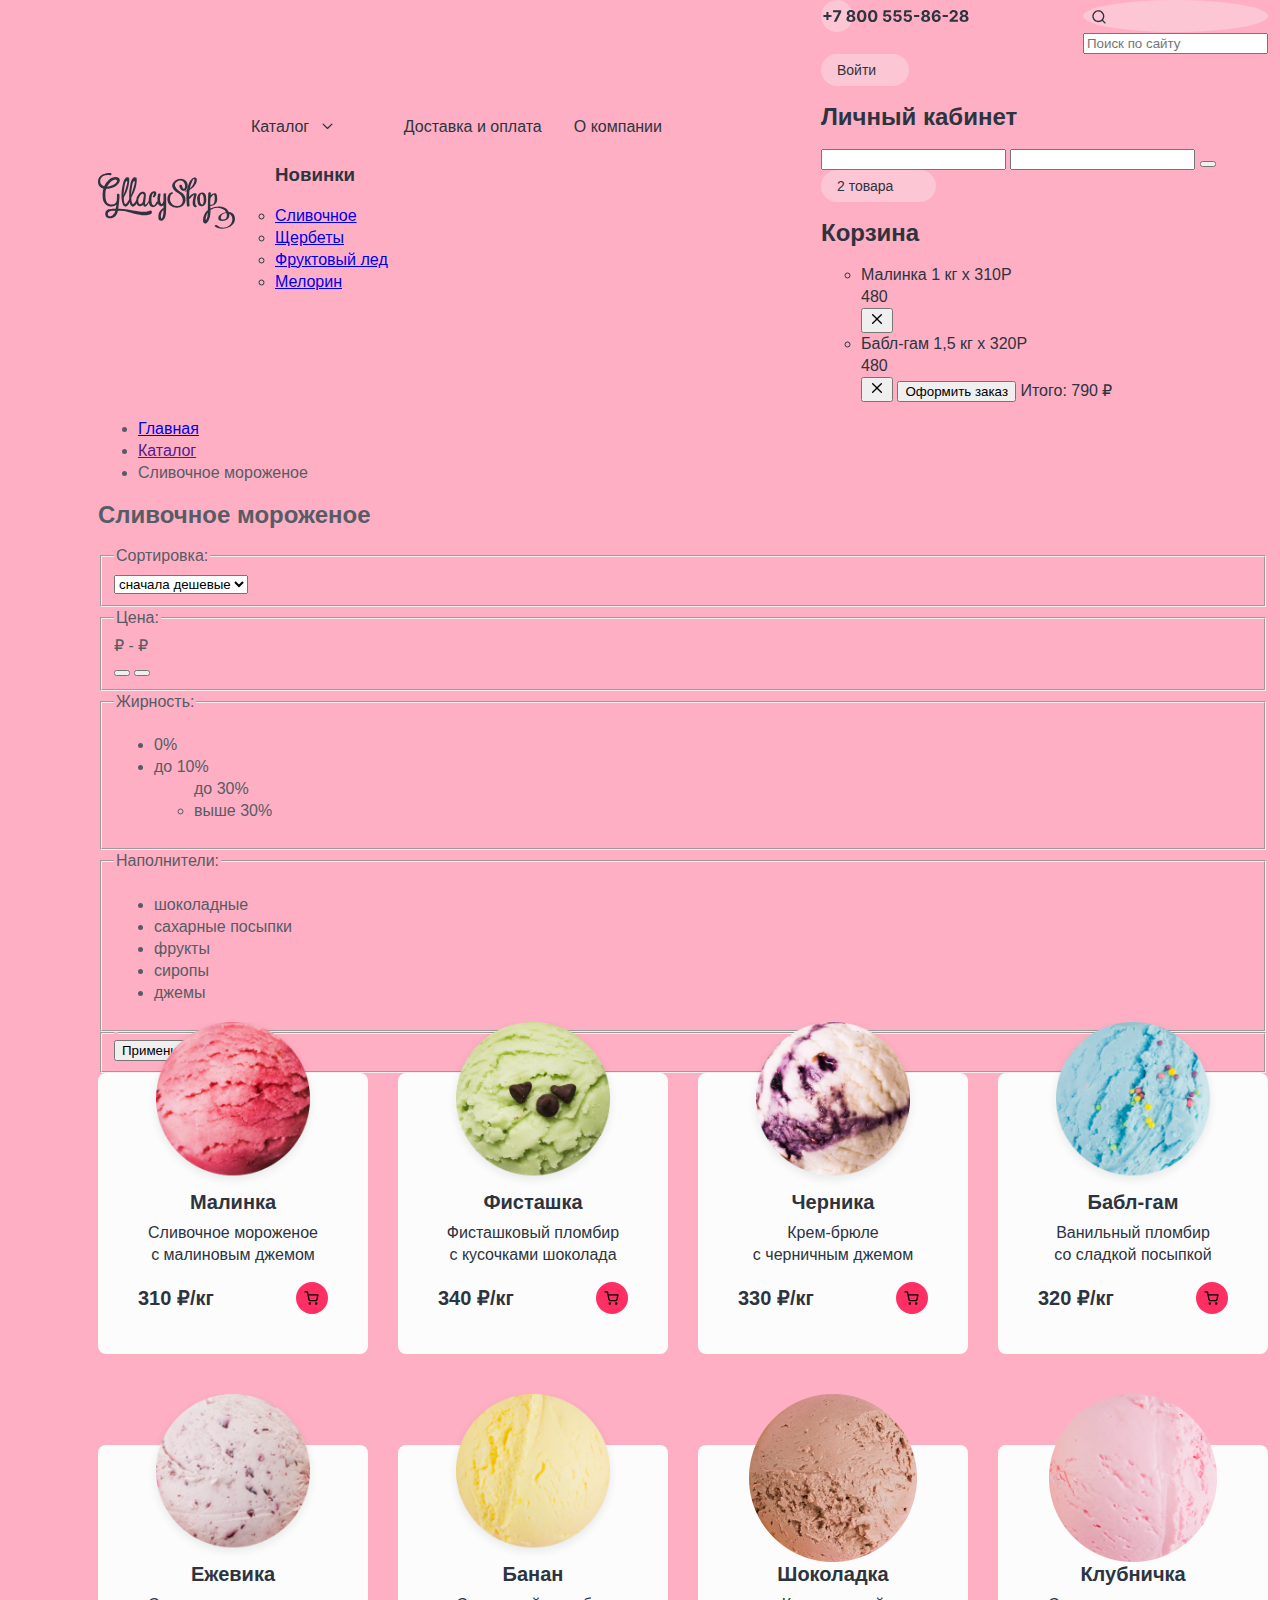
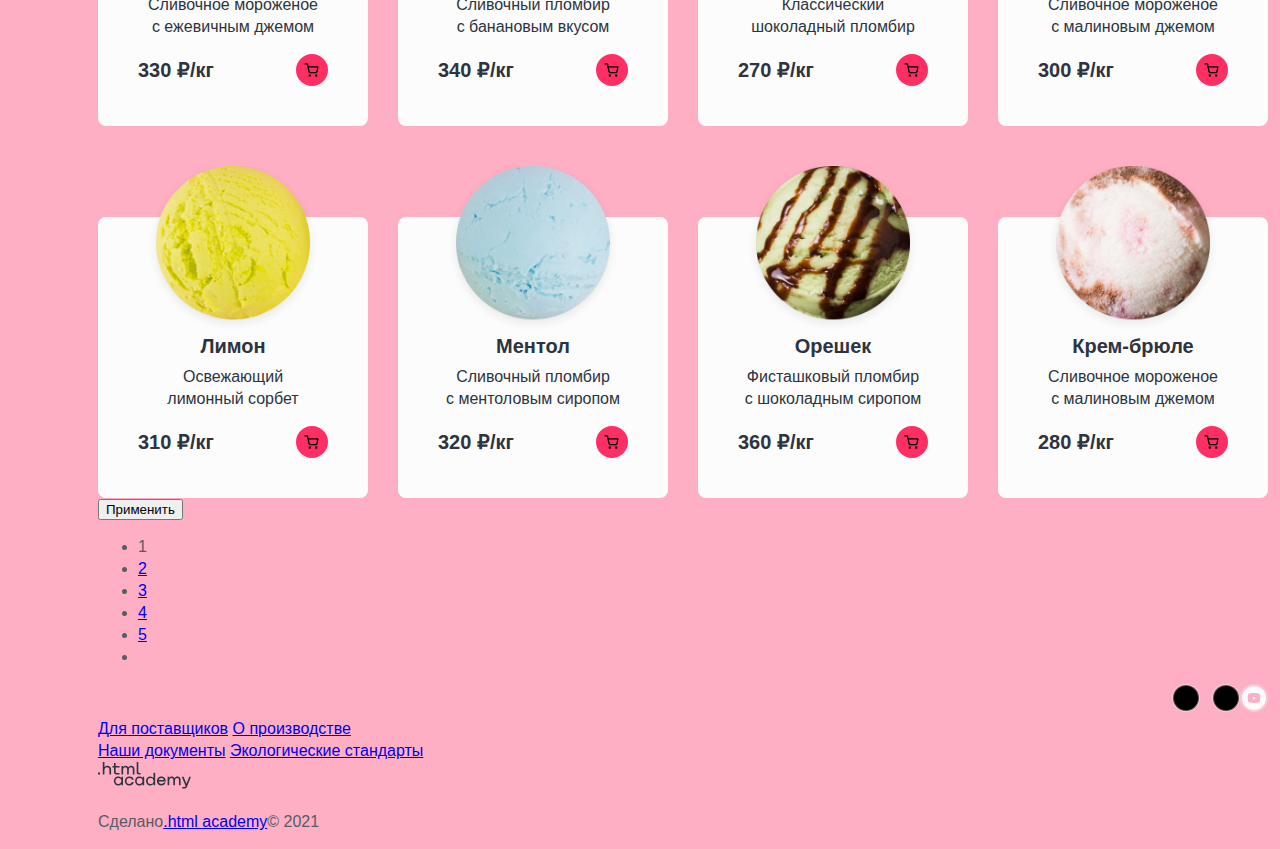
==== commit ab16a899: "стилизация 1 страницы" ====
--- a/catalog.html
+++ b/catalog.html
@@ -8,7 +8,8 @@
   </head>
   <body>
     <!--start-header-->
-    <div class="page-container">
+    <div class="page-container pink-theme">
+    <div class="page-container2">
       <header class="main-header">
         <a class="navigation-logo"  href="https://htmlacademy.ru">
             <img class="navigation-logotype" src="images/svg/logotype.svg" width="137"  height="56" alt="Логотип компании.">
@@ -201,86 +202,97 @@
                     </section>
                     <section class="catalog-products">
                       <h2 class="visually-hidden">Товары.</h2>
-                    <ul class="catalog-products-list">
-                        <li class="catalog-products-item" ><img class="product-picture1" src="images/product-picture1.png" width="168" height="168" alt="Мороженое 'Малинка.'" >
+                    <ul class="products-list  catalog-products-list">
+                        <li class="products-item" ><img class="product-picture" src="images/product-picture1.png" width="168" height="168" alt="Мороженое 'Малинка.'" >
                           <h3 class="product-title">Малинка</h3>
-                          <p class="product-description">Сливочное мороженое с малиновым джемом</p>
+                          <p class="product-description">Сливочное мороженое с&nbsp;малиновым джемом</p>
+                          <div class ="price-and-basket">
                           <p class="product-price">310 ₽/кг</p>
                           <button class="product-button" type="button"><span class="visually-hidden">Корзина покупок.</span><svg class="product-basket" aria-hidden="true" focusable="false" width="15" height="14" viewBox="0 0 15 14"  xmlns="http://www.w3.org/2000/svg"><path fill-rule="evenodd" clip-rule="evenodd" d="M1.17.25a.67.67 0 1 0 0 1.33h1.77l.47 2.34v.05l.97 4.84a1.83 1.83 0 0 0 1.82 1.46h5.62a1.83 1.83 0 0 0 1.82-1.46V8.8l.93-4.86a.67.67 0 0 0-.66-.8h-9.3L4.14.8a.67.67 0 0 0-.66-.54H1.17Zm4.52 8.3-.81-4.07h8.23l-.78 4.07a.5.5 0 0 1-.49.4H6.18a.5.5 0 0 1-.49-.4ZM4.56 12.5a1.25 1.25 0 1 1 2.49 0 1.25 1.25 0 0 1-2.5 0Zm6.37 0a1.25 1.25 0 1 1 2.5 0 1.25 1.25 0 0 1-2.5 0Z" /></svg></button>
-                                  </li>
-                        <li class="catalog-products-item"><img class="product-picture2" src="images/product-picture2.png" width="168" height="168" alt="Мороженое 'Фисташка.'">
+                          </div></li>
+                        <li class="products-item"><img class="product-picture" src="images/product-picture2.png" width="168" height="168" alt="Мороженое 'Фисташка.'">
                           <h3 class="product-title">Фисташка</h3>
-                          <p class="product-description">Фисташковый пломбир с кусочками шоколада</p>
+                          <p class="product-description">Фисташковый пломбир с&nbsp;кусочками шоколада</p>
+                          <div class ="price-and-basket">
                           <p class="product-price">340 ₽/кг</p>
                           <button class="product-button" type="button"><span class="visually-hidden">Корзина покупок.</span><svg class="product-basket" aria-hidden="true" focusable="false" width="15" height="14" viewBox="0 0 15 14"  xmlns="http://www.w3.org/2000/svg"><path fill-rule="evenodd" clip-rule="evenodd" d="M1.17.25a.67.67 0 1 0 0 1.33h1.77l.47 2.34v.05l.97 4.84a1.83 1.83 0 0 0 1.82 1.46h5.62a1.83 1.83 0 0 0 1.82-1.46V8.8l.93-4.86a.67.67 0 0 0-.66-.8h-9.3L4.14.8a.67.67 0 0 0-.66-.54H1.17Zm4.52 8.3-.81-4.07h8.23l-.78 4.07a.5.5 0 0 1-.49.4H6.18a.5.5 0 0 1-.49-.4ZM4.56 12.5a1.25 1.25 0 1 1 2.49 0 1.25 1.25 0 0 1-2.5 0Zm6.37 0a1.25 1.25 0 1 1 2.5 0 1.25 1.25 0 0 1-2.5 0Z" /></svg></button>
-                                  </li>
-                        <li class="catalog-products-item"><img   class="product-picture3" src="images/product-picture3.png" width="168" height="168" alt="Мороженое 'Черника.'">
+                          </div></li>
+                        <li class="products-item"><img   class="product-picture" src="images/product-picture3.png" width="168" height="168" alt="Мороженое 'Черника.'">
                           <h3 class="product-title">Черника</h3>
-                          <p class="product-description">Крем-брюле
+                          <p class="product-description">Крем-брюле<br>
                             с черничным джемом</p>
+                            <div class ="price-and-basket">
                           <p class="product-price">330 ₽/кг</p>
                           <button class="product-button" type="button"><span class="visually-hidden">Корзина покупок.</span><svg class="product-basket" aria-hidden="true" focusable="false" width="15" height="14" viewBox="0 0 15 14"  xmlns="http://www.w3.org/2000/svg"><path fill-rule="evenodd" clip-rule="evenodd" d="M1.17.25a.67.67 0 1 0 0 1.33h1.77l.47 2.34v.05l.97 4.84a1.83 1.83 0 0 0 1.82 1.46h5.62a1.83 1.83 0 0 0 1.82-1.46V8.8l.93-4.86a.67.67 0 0 0-.66-.8h-9.3L4.14.8a.67.67 0 0 0-.66-.54H1.17Zm4.52 8.3-.81-4.07h8.23l-.78 4.07a.5.5 0 0 1-.49.4H6.18a.5.5 0 0 1-.49-.4ZM4.56 12.5a1.25 1.25 0 1 1 2.49 0 1.25 1.25 0 0 1-2.5 0Zm6.37 0a1.25 1.25 0 1 1 2.5 0 1.25 1.25 0 0 1-2.5 0Z" /></svg></button>
-                                  </li>
-                        <li class="catalog-products-item"><img class="product-picture4" src="images/product-picture4.png" width="168" height="168" alt="Мороженое 'Бабл-гам.'" >
+                            </div> </li>
+                        <li class="products-item"><img class="product-picture" src="images/product-picture4.png" width="168" height="168" alt="Мороженое 'Бабл-гам.'" >
                           <h3 class="product-title">Бабл-гам</h3>
-                          <p class="product-description">Ванильный пломбир
-                            со сладкой посыпкой</p>
+                          <p class="product-description">Ванильный пломбир<br>
+                            со&nbsp;сладкой посыпкой</p>
+                            <div class ="price-and-basket">
                           <p class="product-price">320 ₽/кг</p>
                           <button class="product-button" type="button"><span class="visually-hidden">Корзина покупок.</span><svg class="product-basket" aria-hidden="true" focusable="false" width="15" height="14" viewBox="0 0 15 14"  xmlns="http://www.w3.org/2000/svg"><path fill-rule="evenodd" clip-rule="evenodd" d="M1.17.25a.67.67 0 1 0 0 1.33h1.77l.47 2.34v.05l.97 4.84a1.83 1.83 0 0 0 1.82 1.46h5.62a1.83 1.83 0 0 0 1.82-1.46V8.8l.93-4.86a.67.67 0 0 0-.66-.8h-9.3L4.14.8a.67.67 0 0 0-.66-.54H1.17Zm4.52 8.3-.81-4.07h8.23l-.78 4.07a.5.5 0 0 1-.49.4H6.18a.5.5 0 0 1-.49-.4ZM4.56 12.5a1.25 1.25 0 1 1 2.49 0 1.25 1.25 0 0 1-2.5 0Zm6.37 0a1.25 1.25 0 1 1 2.5 0 1.25 1.25 0 0 1-2.5 0Z" /></svg></button>
-                              </li>
-                              <li class="catalog-products-item"><img class="product-picture5" src="images/product-picture5.png" width="168" height="168" alt="Мороженое 'Ежевика'" >
+                            </div> </li>
+                              <li class="products-item"><img class="product-picture" src="images/product-picture5.png" width="168" height="168" alt="Мороженое 'Ежевика'" >
                                 <h3 class="product-title">Ежевика</h3>
-                                <p class="product-description">Сливочное мороженое с ежевичным джемом</p>
+                                <p class="product-description">Сливочное мороженое с&nbsp;ежевичным джемом</p>
+                                <div class ="price-and-basket">
                                 <p class="product-price">330 ₽/кг</p>
                                 <button class="product-button" type="button"><span class="visually-hidden">Корзина покупок.</span><svg class="product-basket" aria-hidden="true" focusable="false" width="15" height="14" viewBox="0 0 15 14"  xmlns="http://www.w3.org/2000/svg"><path fill-rule="evenodd" clip-rule="evenodd" d="M1.17.25a.67.67 0 1 0 0 1.33h1.77l.47 2.34v.05l.97 4.84a1.83 1.83 0 0 0 1.82 1.46h5.62a1.83 1.83 0 0 0 1.82-1.46V8.8l.93-4.86a.67.67 0 0 0-.66-.8h-9.3L4.14.8a.67.67 0 0 0-.66-.54H1.17Zm4.52 8.3-.81-4.07h8.23l-.78 4.07a.5.5 0 0 1-.49.4H6.18a.5.5 0 0 1-.49-.4ZM4.56 12.5a1.25 1.25 0 1 1 2.49 0 1.25 1.25 0 0 1-2.5 0Zm6.37 0a1.25 1.25 0 1 1 2.5 0 1.25 1.25 0 0 1-2.5 0Z" /></svg></button>
-                                    </li>
-                          <li class="catalog-products-item"><img class="product-picture6" src="images/product-picture6.png" width="168" height="168" alt="Мороженое 'Банан'" >
+                                </div></li>
+                          <li class="products-item"><img class="product-picture" src="images/product-picture6.png" width="168" height="168" alt="Мороженое 'Банан'" >
                                       <h3 class="product-title">Банан</h3>
-                                      <p class="product-description">Сливочный пломбир
-                                        с банановым вкусом</p>
+                                      <p class="product-description">Сливочный пломбир<br>
+                                        с&nbsp;банановым вкусом</p>
+                                        <div class ="price-and-basket">
                                       <p class="product-price">340 ₽/кг</p>
                                       <button class="product-button" type="button"><span class="visually-hidden">Корзина покупок.</span><svg class="product-basket" aria-hidden="true" focusable="false" width="15" height="14" viewBox="0 0 15 14"  xmlns="http://www.w3.org/2000/svg"><path fill-rule="evenodd" clip-rule="evenodd" d="M1.17.25a.67.67 0 1 0 0 1.33h1.77l.47 2.34v.05l.97 4.84a1.83 1.83 0 0 0 1.82 1.46h5.62a1.83 1.83 0 0 0 1.82-1.46V8.8l.93-4.86a.67.67 0 0 0-.66-.8h-9.3L4.14.8a.67.67 0 0 0-.66-.54H1.17Zm4.52 8.3-.81-4.07h8.23l-.78 4.07a.5.5 0 0 1-.49.4H6.18a.5.5 0 0 1-.49-.4ZM4.56 12.5a1.25 1.25 0 1 1 2.49 0 1.25 1.25 0 0 1-2.5 0Zm6.37 0a1.25 1.25 0 1 1 2.5 0 1.25 1.25 0 0 1-2.5 0Z" /></svg></button>
-                                          </li>
-                                                <li class="catalog-products-item"><img class="product-picture7" src="images/product-picture7.png" width="168" height="168" alt="Мороженое 'Шоколадка'" >
+                                        </div></li>
+                                                <li class="products-item"><img class="product-picture" src="images/product-picture7.png" width="168" height="168" alt="Мороженое 'Шоколадка'" >
                                                   <h3 class="product-title">Шоколадка</h3>
-                                                  <p class="product-description">Классический шоколадный пломбир</p>
+                                                  <p class="product-description">Классический<br> шоколадный пломбир</p>
+                                                  <div class ="price-and-basket">
                                                   <p class="product-price">270 ₽/кг</p>
                                                   <button class="product-button" type="button"><span class="visually-hidden">Корзина покупок.</span><svg class="product-basket" aria-hidden="true" focusable="false" width="15" height="14" viewBox="0 0 15 14"  xmlns="http://www.w3.org/2000/svg"><path fill-rule="evenodd" clip-rule="evenodd" d="M1.17.25a.67.67 0 1 0 0 1.33h1.77l.47 2.34v.05l.97 4.84a1.83 1.83 0 0 0 1.82 1.46h5.62a1.83 1.83 0 0 0 1.82-1.46V8.8l.93-4.86a.67.67 0 0 0-.66-.8h-9.3L4.14.8a.67.67 0 0 0-.66-.54H1.17Zm4.52 8.3-.81-4.07h8.23l-.78 4.07a.5.5 0 0 1-.49.4H6.18a.5.5 0 0 1-.49-.4ZM4.56 12.5a1.25 1.25 0 1 1 2.49 0 1.25 1.25 0 0 1-2.5 0Zm6.37 0a1.25 1.25 0 1 1 2.5 0 1.25 1.25 0 0 1-2.5 0Z" /></svg></button>
-                                                      </li>
-                                                      <li class="catalog-products-item"><img class="product-picture8" src="images/product-picture8.png" width="168" height="168" alt="Мороженое 'Клубничка'" >
+                                                  </div></li>
+                                                      <li class="products-item"><img class="product-picture" src="images/product-picture8.png" width="168" height="168" alt="Мороженое 'Клубничка'" >
                                                         <h3 class="product-title">Клубничка</h3>
-                                                        <p class="product-description">Сливочное мороженое с малиновым джемом</p>
+                                                        <p class="product-description">Сливочное мороженое с&nbsp;малиновым джемом</p>
+                                                        <div class ="price-and-basket">
                                                         <p class="product-price">300 ₽/кг</p>
                                                         <button class="product-button" type="button"><span class="visually-hidden">Корзина покупок.</span><svg class="product-basket" aria-hidden="true" focusable="false" width="15" height="14" viewBox="0 0 15 14"  xmlns="http://www.w3.org/2000/svg"><path fill-rule="evenodd" clip-rule="evenodd" d="M1.17.25a.67.67 0 1 0 0 1.33h1.77l.47 2.34v.05l.97 4.84a1.83 1.83 0 0 0 1.82 1.46h5.62a1.83 1.83 0 0 0 1.82-1.46V8.8l.93-4.86a.67.67 0 0 0-.66-.8h-9.3L4.14.8a.67.67 0 0 0-.66-.54H1.17Zm4.52 8.3-.81-4.07h8.23l-.78 4.07a.5.5 0 0 1-.49.4H6.18a.5.5 0 0 1-.49-.4ZM4.56 12.5a1.25 1.25 0 1 1 2.49 0 1.25 1.25 0 0 1-2.5 0Zm6.37 0a1.25 1.25 0 1 1 2.5 0 1.25 1.25 0 0 1-2.5 0Z" /></svg></button>
-                                                            </li>
-            <li class="catalog-products-item"><img class="product-picture9" src="images/product-picture9.png" width="168" height="168" alt="Мороженое 'Лимон'" >
+                                                        </div></li>
+            <li class="products-item"><img class="product-picture" src="images/product-picture9.png" width="168" height="168" alt="Мороженое 'Лимон'" >
                                                               <h3 class="product-title">Лимон</h3>
-                                                              <p class="product-description">Освежающий лимонный сорбет</p>
+                                                              <p class="product-description">Освежающий<br> лимонный сорбет</p>
+                                                              <div class ="price-and-basket">
                                                               <p class="product-price">310 ₽/кг</p>
                                                               <button class="product-button" type="button"><span class="visually-hidden">Корзина покупок.</span><svg class="product-basket" aria-hidden="true" focusable="false" width="15" height="14" viewBox="0 0 15 14"  xmlns="http://www.w3.org/2000/svg"><path fill-rule="evenodd" clip-rule="evenodd" d="M1.17.25a.67.67 0 1 0 0 1.33h1.77l.47 2.34v.05l.97 4.84a1.83 1.83 0 0 0 1.82 1.46h5.62a1.83 1.83 0 0 0 1.82-1.46V8.8l.93-4.86a.67.67 0 0 0-.66-.8h-9.3L4.14.8a.67.67 0 0 0-.66-.54H1.17Zm4.52 8.3-.81-4.07h8.23l-.78 4.07a.5.5 0 0 1-.49.4H6.18a.5.5 0 0 1-.49-.4ZM4.56 12.5a1.25 1.25 0 1 1 2.49 0 1.25 1.25 0 0 1-2.5 0Zm6.37 0a1.25 1.25 0 1 1 2.5 0 1.25 1.25 0 0 1-2.5 0Z" /></svg></button>
-                                                                  </li>
+                                                              </div></li>
 
-                                                                  <li class="catalog-products-item"><img class="product-picture10" src="images/product-picture10.png" width="168" height="168" alt="Мороженое 'Ментол'" >
+                                                                  <li class="products-item"><img class="product-picture" src="images/product-picture10.png" width="168" height="168" alt="Мороженое 'Ментол'" >
                                                                     <h3 class="product-title">Ментол</h3>
                                                                     <p class="product-description">Сливочный пломбир
-                                                                      с ментоловым сиропом</p>
+                                                                      с&nbsp;ментоловым сиропом</p>
+                                                                      <div class ="price-and-basket">
                                                                     <p class="product-price">320 ₽/кг</p>
                                                                     <button class="product-button" type="button"><span class="visually-hidden">Корзина покупок.</span><svg class="product-basket" aria-hidden="true" focusable="false" width="15" height="14" viewBox="0 0 15 14"  xmlns="http://www.w3.org/2000/svg"><path fill-rule="evenodd" clip-rule="evenodd" d="M1.17.25a.67.67 0 1 0 0 1.33h1.77l.47 2.34v.05l.97 4.84a1.83 1.83 0 0 0 1.82 1.46h5.62a1.83 1.83 0 0 0 1.82-1.46V8.8l.93-4.86a.67.67 0 0 0-.66-.8h-9.3L4.14.8a.67.67 0 0 0-.66-.54H1.17Zm4.52 8.3-.81-4.07h8.23l-.78 4.07a.5.5 0 0 1-.49.4H6.18a.5.5 0 0 1-.49-.4ZM4.56 12.5a1.25 1.25 0 1 1 2.49 0 1.25 1.25 0 0 1-2.5 0Zm6.37 0a1.25 1.25 0 1 1 2.5 0 1.25 1.25 0 0 1-2.5 0Z" /></svg></button>
-                                                                        </li>
+                                                                      </div></li>
 
-                                                                              <li class="catalog-products-item"><img class="product-picture11" src="images/product-picture11.png" width="168" height="168" alt="Мороженое 'Орешек'" >
+                                                                              <li class="products-item"><img class="product-picture" src="images/product-picture11.png" width="168" height="168" alt="Мороженое 'Орешек'" >
                                                                                 <h3 class="product-title">Орешек</h3>
-                                                                                <p class="product-description">Фисташковый пломбир с шоколадным сиропом</p>
+                                                                                <p class="product-description">Фисташковый пломбир с&nbsp;шоколадным сиропом</p>
+                                                                                <div class ="price-and-basket">
                                                                                 <p class="product-price">360 ₽/кг</p>
                                                                                 <button class="product-button" type="button"><span class="visually-hidden">Корзина покупок.</span><svg class="product-basket" aria-hidden="true" focusable="false" width="15" height="14" viewBox="0 0 15 14"  xmlns="http://www.w3.org/2000/svg"><path fill-rule="evenodd" clip-rule="evenodd" d="M1.17.25a.67.67 0 1 0 0 1.33h1.77l.47 2.34v.05l.97 4.84a1.83 1.83 0 0 0 1.82 1.46h5.62a1.83 1.83 0 0 0 1.82-1.46V8.8l.93-4.86a.67.67 0 0 0-.66-.8h-9.3L4.14.8a.67.67 0 0 0-.66-.54H1.17Zm4.52 8.3-.81-4.07h8.23l-.78 4.07a.5.5 0 0 1-.49.4H6.18a.5.5 0 0 1-.49-.4ZM4.56 12.5a1.25 1.25 0 1 1 2.49 0 1.25 1.25 0 0 1-2.5 0Zm6.37 0a1.25 1.25 0 1 1 2.5 0 1.25 1.25 0 0 1-2.5 0Z" /></svg></button>
-                                                                                    </li>
-                                                                                    <li class="catalog-products-item"><img class="product-picture12" src="images/product-picture1
-                                                                                      12.png" width="168" height="168" alt="Мороженое 'Крем-брюле'" >
+                                                                                </div></li>
+                                                                                    <li class="products-item"><img class="product-picture" src="images/product-picture12.png" width="168" height="168" alt="Мороженое 'Крем-брюле'" >
                                                                                       <h3 class="product-title">Крем-брюле</h3>
-                                                                                      <p class="product-description">Сливочное мороженое с малиновым джемом</p>
+                                                                                      <p class="product-description">Сливочное мороженое с&nbsp;малиновым джемом</p>
+                                                                                      <div class ="price-and-basket">
                                                                                       <p class="product-price">280 ₽/кг</p>
                                                                                       <button class="product-button" type="button"><span class="visually-hidden">Корзина покупок.</span><svg class="product-basket" aria-hidden="true" focusable="false" width="15" height="14" viewBox="0 0 15 14"  xmlns="http://www.w3.org/2000/svg"><path fill-rule="evenodd" clip-rule="evenodd" d="M1.17.25a.67.67 0 1 0 0 1.33h1.77l.47 2.34v.05l.97 4.84a1.83 1.83 0 0 0 1.82 1.46h5.62a1.83 1.83 0 0 0 1.82-1.46V8.8l.93-4.86a.67.67 0 0 0-.66-.8h-9.3L4.14.8a.67.67 0 0 0-.66-.54H1.17Zm4.52 8.3-.81-4.07h8.23l-.78 4.07a.5.5 0 0 1-.49.4H6.18a.5.5 0 0 1-.49-.4ZM4.56 12.5a1.25 1.25 0 1 1 2.49 0 1.25 1.25 0 0 1-2.5 0Zm6.37 0a1.25 1.25 0 1 1 2.5 0 1.25 1.25 0 0 1-2.5 0Z" /></svg></button>
-                                                                                          </li>
+                                                                                      </div></li>
 </ul>
                     </section>
     <section class="pagination">
@@ -332,6 +344,6 @@
                       </section>
                     </footer>
                   </div>
+    </div>
         </body>
       </html>
-
--- a/styles/styles.css
+++ b/styles/styles.css
@@ -234,16 +234,16 @@
 fill: #2d3440;
 }
 
-.slider-list {
-  display: flex;
-  width: 100%;
-  margin: 0;
-  padding: 0;
-  list-style-type: none;
+.ice-cream-slider {
+  display: grid;
+  grid-template-columns: 540px 630px;
+  padding-bottom: 76px;
 }
 
 .slider-item-text {
-  width: 542px;
+  width: 540px;
+  display: flex;
+  flex-direction: column;
   box-sizing: border-box;
   padding-top: 136px;
   padding-left: 70px;
@@ -255,7 +255,8 @@
   font-weight: 900;
   font-size: 36px;
   line-height: 46px;
-  margin-bottom: 24px;
+  margin-bottom: 25px;
+  color: #2d3440;
 }
 
 .ice-cream-description {
@@ -264,6 +265,8 @@
   font-style: 18px;
   line-height: 24px;
   margin-bottom: 48px;
+  color: #2d3440;
+  letter-spacing: 1.15px;
 }
 
 .ice-cream-button {
@@ -271,16 +274,466 @@
   min-height: 44px;
   display: flex;
   align-items: center;
-  padding: 12px 32px;
+  padding: 9px 32px;
   box-sizing: border-box;
   background-color: #fcfcfc;
   border-radius: 26px;
   font-family: "Inter", sans-serif;
   font-weight: 700;
   line-height: 20px;
+  letter-spacing: 1.15px;
   color: #2d3440;
   text-decoration: none;
-  border: 4px solid rgba(252, 252, 252, 0.4);
+  border: 4px solid #ffcbd8;
   box-shadow: 0 4px 12px 0 rgba(45, 52, 64, 0.1);
   cursor: pointer;
 }
+
+.slider-list {
+  display: flex;
+  justify-content: space-between;
+  flex-wrap: wrap;
+  width: 100%;
+  margin: 0;
+  padding: 0;
+  list-style-type: none;
+}
+
+
+.slider-item-active {
+  position: relative;
+    width: 348px;
+    box-sizing: border-box;
+    height: 100%;
+  }
+
+  .slider-image1 {
+    position: relative;
+    display: block;
+    margin: 21px 21px 0 21px;
+    object-fit: content;
+    z-index: 2;
+  }
+
+  .slider-item-active::after {
+    position: absolute;
+    content: "";
+    width:312px;
+    height: 312px;
+    background-color: #ffcbd8;
+    border-radius: 50%;
+    top: 122px;
+    right: calc(100% - 333px);
+    z-index: 0;
+}
+
+  .slider-item-another {
+    position: relative;
+    width: 100px;
+    box-sizing: border-box;
+    min-height: 150px;
+    padding-top: 183px;
+  }
+
+  .slider-image2,.slider-image3{
+    position: relative;
+    display: block;
+    margin: 25px 17px 0 17px;
+    object-fit: contain;
+    z-index: 2;
+  }
+
+  .slider-item-another::after {
+    position: absolute;
+    content: "";
+    width:100px;
+    height: 100px;
+    background-color: #ffcbd8;
+    border-radius: 50%;
+    top: 229px;
+    right: calc(100% - 100px);
+    z-index: 0;
+}
+
+.slider-image2 {
+  transform: rotate(45 deg);
+}
+
+.slider-wrapper {
+  position: relative;
+}
+
+.slider-controls {
+  position: absolute;
+  top: 50%;
+  display: flex;
+  justify-content: space-between;
+  width: 100%;
+  transform: translateY(-50%);
+  z-index: 999;
+}
+
+.slider-button {
+  width: 38px;
+  height: 38px;
+  color: #ffffff;
+  background-color: rgba(252, 252, 252, 0.3);
+  border: 2px solid #fcfcfc;
+  border-radius: 50%;
+  cursor: pointer;
+  background-image: url("../images/svg/slider-arrow.svg");
+  background-position: center;
+  background-repeat: no-repeat;
+}
+
+.slider-prev {
+  transform: rotate(180deg);
+}
+
+.slider-pagination-list {
+  display: flex;
+  flex-wrap: wrap;
+  margin: 0;
+  padding: 0;
+  list-style-type: none;
+}
+
+.slider-pagination-item {
+  margin-right: 8px;
+}
+
+.slider-pagination-button {
+  width: 12px;
+  height: 12px;
+  margin: 0;
+  padding: 0;
+  background-color: #fcfcfc;
+  border: none;
+  border-radius: 50%;
+  cursor: pointer;
+}
+
+.social-links-list {
+  display: flex;
+  flex-wrap: wrap;
+  justify-content: end;
+  margin: 0;
+  padding: 0;
+  list-style-type: none;
+}
+
+.slider-item-social {
+  width: 24px;
+  height: 24px;
+}
+
+.social-youtube,
+.social-vk,
+.social-tg {
+  margin: 0;
+  padding: 0;
+  margin-left: 12px;
+  border-radius: 50%;
+  cursor: pointer;
+}
+
+.order {
+  display: block;
+  padding: 0 368px;
+  margin: 0;
+  font-weight: 900;
+  font-size: 32px;
+  line-height: 46px;
+  color: #2d3440;
+  margin-bottom: 53px;
+  text-align: center;
+}
+
+.banners-container{
+  display: flex;
+  flex-wrap: wrap;
+  justify-content: space-between;
+  padding-bottom: 81px;
+}
+
+.banner-wrapper1,
+.banner-wrapper2 {
+  display: grid;
+  grid-template-columns: 351px 219px;
+  background-color: #ff7799;
+  border-radius: 16px;
+}
+
+.banner-picture {
+  display: block;
+  height: 100%;
+  object-fit: contain;
+}
+
+.banner-text {
+  margin: 0;
+  padding: 36px 0 32px 34px;
+  color: #2d3440;
+}
+
+.banner-title {
+  margin: 0;
+  padding: 0;
+  margin-bottom: 28px;
+  font-weight: 700;
+  font-size: 24px;
+  line-height: 30px;
+}
+
+.banner-description {
+  margin: 0;
+  padding: 0;
+  margin-bottom: 25px;
+  z-index: 999;
+}
+
+.banner-button {
+  min-width: 176px;
+  min-height: 44px;
+  display: flex;
+  align-items: center;
+  padding: 12px 32px;
+  box-sizing: border-box;
+  background-color: #fcfcfc;
+  font-size:16px;
+  border-radius: 26px;
+  font-family: "Inter", sans-serif;
+  font-weight: 700;
+  line-height: 20px;
+  color: #2d3440;
+  text-decoration: none;
+  border: 4px solid #ffcbd8;
+  box-shadow: 0 4px 12px 0 rgba(45, 52, 64, 0.1);
+  cursor: pointer;
+}
+
+.products {
+  margin-bottom: 80px;
+}
+.order-products {
+  display: block;
+  padding: 0 auto;
+  margin: 0;
+  font-weight: 900;
+  font-size: 32px;
+  line-height: 46px;
+  color: #2d3440;
+  margin-bottom: 105px;
+  text-align: center;
+}
+
+.products-list{
+  display: grid;
+  grid-template-columns:  270px 270px 270px 270px;
+  gap: 40px 30px;
+  margin: 0;
+  padding: 0;
+  list-style-type: none;
+}
+
+.catalog-products-list {
+  gap: 91px 30px;
+}
+
+.products-item {
+  min-height: 281px;
+  background-color: #fcfcfc;
+  color: #2d3440;
+  border-radius: 8px;
+  text-align: center;
+  padding: 0 40px 0 40px;
+
+}
+
+.product-picture {
+  display: block;
+margin-top: -51px;
+  object-fit: cover;
+  margin-right: auto;
+  margin-left: auto;
+}
+
+.product-title {
+  display: block;
+  margin-top: 0;
+  margin-bottom: 0;
+  font-weight: 700;
+  font-size: 20px;
+  line-height: 24px;
+}
+
+.product-description {
+  display: block;
+  margin: 8px auto 16px auto;
+  padding: 0;
+}
+
+.price-and-basket {
+  display: flex;
+  justify-content: space-between;
+  align-items: baseline;
+}
+
+.product-price {
+  margin: 0;
+  padding: 0;
+  font-weight: 700;
+  font-size: 20px;
+  line-height: 24px;
+}
+
+.product-button {
+  min-width: 32px;
+  height: 32px;
+  display: flex;
+  align-items: center;
+  padding: 8px 8px;
+  box-sizing: border-box;
+  background-color: #ff2f64;
+  border-radius: 50%;
+  border: none;
+  cursor: pointer;
+}
+
+.shop-advertisement {
+  display: flex;
+  justify-content: center;
+  align-items: center;
+  min-width: 1170px;
+  min-height: 480px;
+  margin-bottom: 80px;
+  background-image: url("../images/border.png");
+  background-repeat: repeat;
+  border-radius: 16px;
+}
+
+.border-shop-advertisement {
+  text-align: center;
+  width: 1122px;
+  min-height: 432px;
+  margin: 24 px auto;
+  background-color: #fff;
+  border-radius: 16px ;
+}
+
+.shop-advertisement-title {
+  padding: 56px 63.5px 0 63.5px;
+  margin: 0;
+  margin-bottom: 56px;
+  font-weight: 900;
+  font-size: 32px;
+  line-height: 46px;
+  color: #2d3440;
+}
+
+.shop-advantage-wrapper {
+  display: grid;
+  grid-template-columns: 505.5px 505.5px;
+  gap: 40px 31px;
+  padding: 0 40px 56px 40px;
+  text-align: left;
+}
+
+.shop-advantage  {
+  position: relative;
+  display: flex;
+  justify-content: start;
+  max-width: 442px;
+  margin: 0;
+  margin-left: 64px;
+  padding: 0;
+}
+
+.advantage1::after {
+  position: absolute;
+  content: "";
+  width: 48px;
+  height: 48px;
+  background-image: url("../images/svg/advanture1.svg");
+  background-repeat: no-repeat;
+  background-position: center;
+  border: 2px solid #2d3440;
+  border-radius: 50%;
+  left: -66px;
+}
+
+.advantage2::after {
+  position: absolute;
+  content: "";
+  width: 48px;
+  height: 48px;
+  background-image: url("../images/svg/advanture2.svg");
+  background-repeat: no-repeat;
+  background-position: center;
+  border: 2px solid #2d3440;
+  border-radius: 50%;
+  left: -66px;
+}
+
+.advantage3::after {
+  position: absolute;
+  content: "";
+  width: 48px;
+  height: 48px;
+  background-image: url("../images/svg/advanture3.svg");
+  background-repeat: no-repeat;
+  background-position: center;
+  border: 2px solid #2d3440;
+  border-radius: 50%;
+  left: -66px;
+}
+
+.advantage4::after {
+  position: absolute;
+  content: "";
+  width: 48px;
+  height: 48px;
+  background-image: url("../images/svg/advanture4.svg");
+  background-repeat: no-repeat;
+  background-position: center;
+  border: 2px solid #2d3440;
+  border-radius: 50%;
+  left: -66px;
+}
+
+.helpful-tips {
+  display: flex;
+}
+
+.helpful-tips-wrapper1 {
+  display: flex;
+  flex-direction: column;
+  width:570px ;
+  margin-right: 30px;
+  background-image: url("../images/serving.png");
+  background-color: #fff;
+  background-repeat: no-repeat;
+  background-position: right;
+  background-size: cover;
+  border-radius: 16px;
+}
+
+.helpful-tips-blog {
+  padding: 32.59px 235px 0 32px;
+  margin: 0;
+  margin-bottom: 12.22px;
+  line-height: 20px;
+}
+
+.helpful-tips-title {
+  padding: 0 235px 67.15px 32px;
+  margin: 0;
+  font-weight: 700;
+  font-size: 24px;
+  line-height: 30px;
+
+}
+.helpful-tips-wrapper2 {
+  width:570px ;
+  border-radius:16px;
+}
